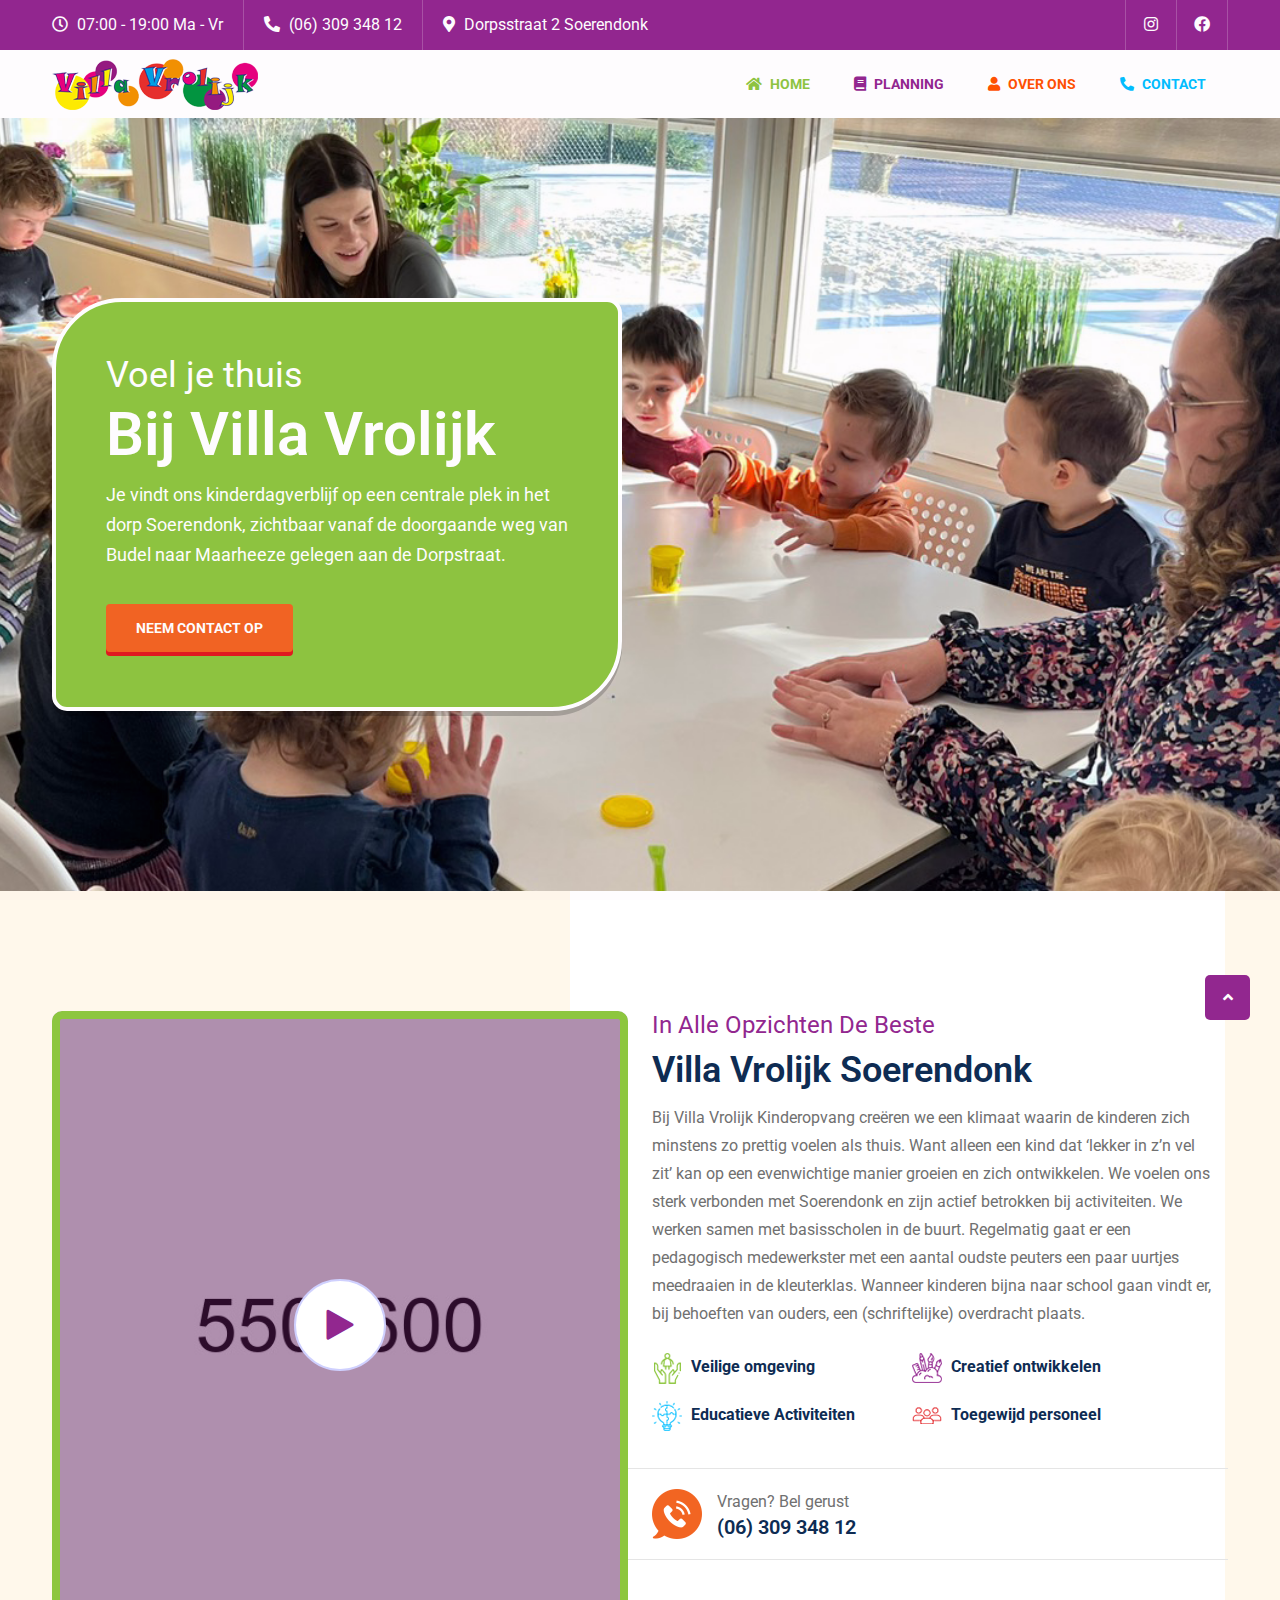
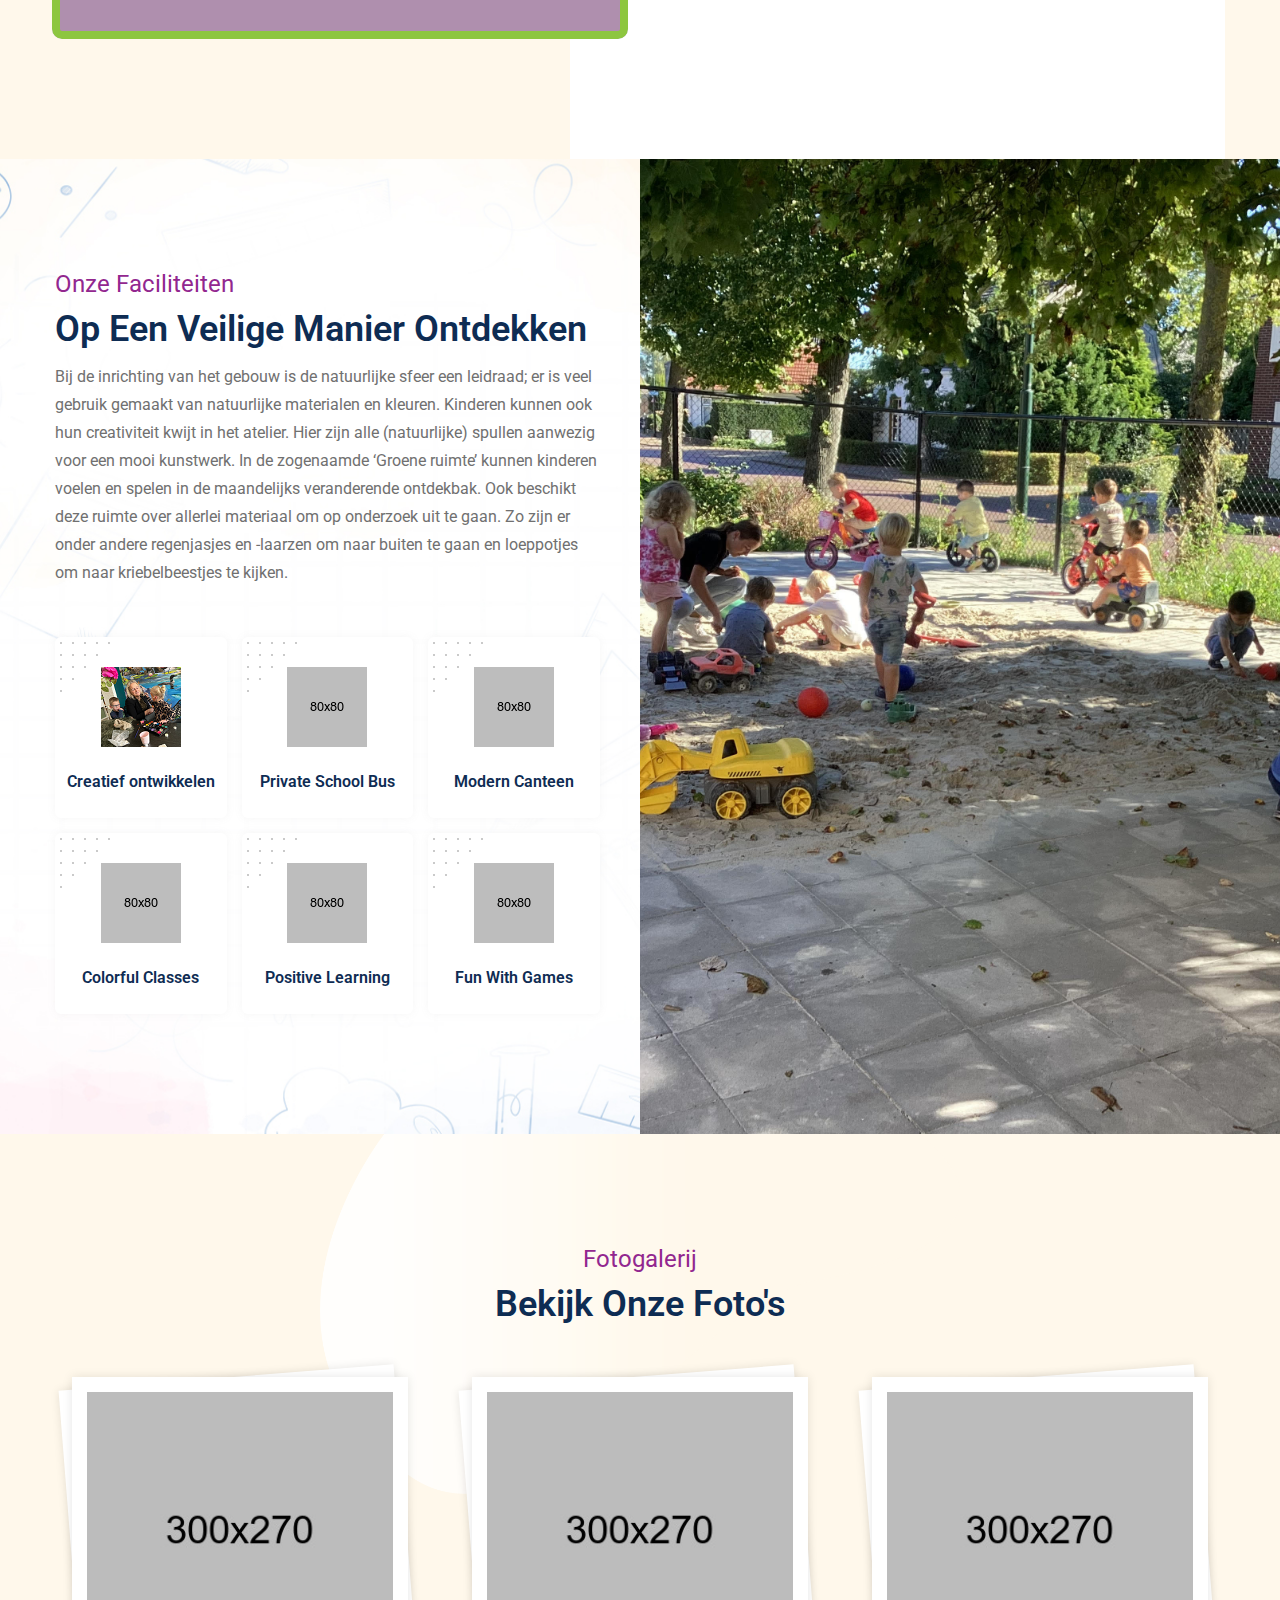
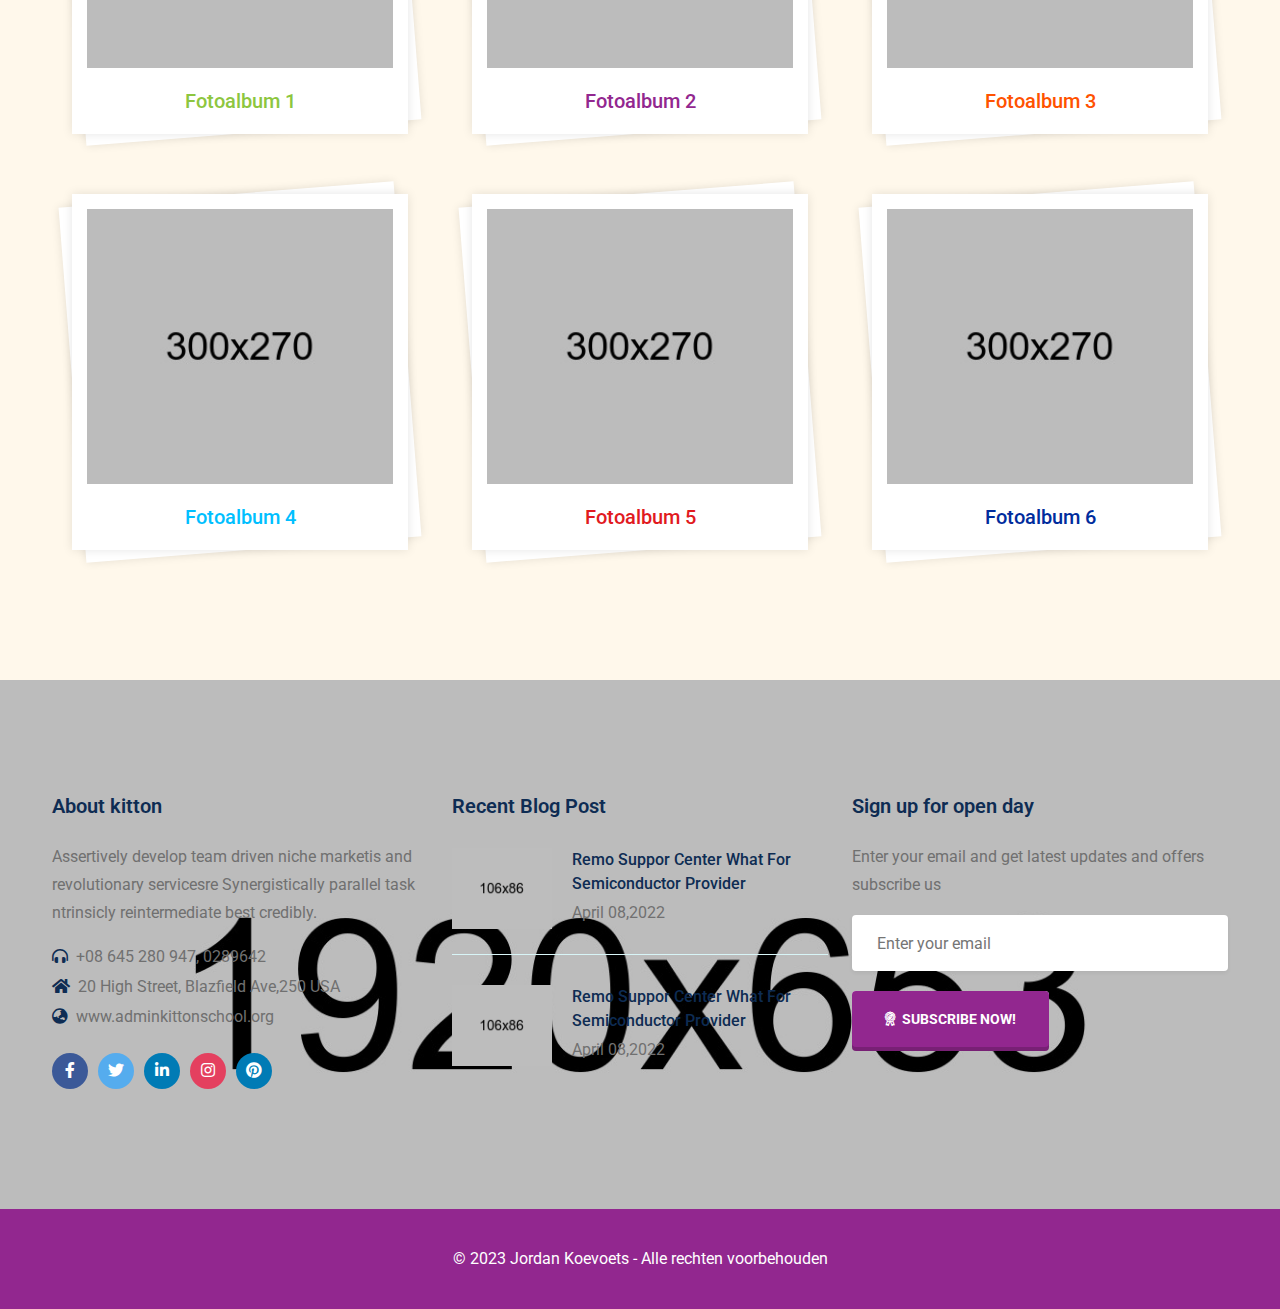
==== index.html @ 548dddff "Website met ingevulde teksten" ====
<!DOCTYPE html>
<html lang="en">

<head>
    <meta charset="UTF-8">
    <meta name="viewport" content="width=device-width, initial-scale=1.0">
    <meta http-equiv="X-UA-Compatible" content="ie=edge">

    <title>kitton - Kids & Kindergarten School HTML Template</title>

    <link rel="stylesheet" href="assets/css/bootstrap.min.css">
    <link rel="stylesheet" href="assets/css/all.min.css">
    <link rel="stylesheet" href="assets/css/animate.css">
    <link rel="stylesheet" href="assets/css/nice-select.css">
    <link rel="stylesheet" href="assets/css/slick.css">
    <link rel="stylesheet" href="assets/css/slick-theme.css">
    <link rel="stylesheet" href="assets/css/odometer.css">
    <link rel="stylesheet" href="assets/css/magnific-popup.css">
    <link rel="stylesheet" href="assets/css/flaticon.css">
    <link rel="stylesheet" href="assets/css/main.css">

    <link rel="shortcut icon" href="assets/images/favicon.png" type="image/x-icon">
</head>

<body>


    <!-- ==========Preloader Overlay Starts Here========== -->
    <div class="overlayer">
        <div class="loader">
            <div class="loader-inner"></div>
        </div>
    </div>
    <div class="scrollToTop"><i class="fas fa-angle-up"></i></div>
    <div class="overlay"></div>
    <div class="overlayTwo"></div>
    <!-- ==========Preloader Overlay Ends Here========== -->

    <!-- ==========Header Section Starts Here========== -->
    <header>
        <div class="header-top">
            <div class="container">
                <div class="header-top-area">
                    <ul class="left">
                        <li>
                            <i class="far fa-clock"></i> 07:00 - 19:00 Ma - Vr
                        </li>
                        <li>
                            <a href="tel:(06) 309 348 12"><i class="fas fa-phone-alt"></i> (06) 309 348 12</a>
                        </li>
                        <li>
                            <a href="https://maps.app.goo.gl/JS9uWJCaqZjnm7w26" target="_blank"><i
                                    class="fas fa-map-marker-alt"></i> Dorpsstraat 2 Soerendonk</a>
                        </li>
                    </ul>
                    <ul class="social-icons">
                        <li>
                            <a href="https://instagram.com/judithvanhunnik?igshid=NTc4MTIwNjQ2YQ=="><i
                                    class="fab fa-instagram"></i></a>
                        </li>
                        <li>
                            <a href="https://www.facebook.com/villavrolijkkinderdagverblijf"><i
                                    class="fab fa-facebook"></i></a>
                        </li>
                    </ul>
                </div>
            </div>
        </div>
        <div class="header-bottom">
            <div class="container">
                <div class="header-wrapper">
                    <div class="logo">
                        <a href="index.html">
                            <img src="assets/images/logo/logo.png" alt="logo">
                        </a>
                    </div>
                    <div class="menu-area">
                        <ul class="menu">
                            <li>
                                <a href="#0"><i class="fas fa-home"></i> Home</a>
                            </li>
                            <li>
                                <a href="schedule"><i class="fas fa-book"></i> Planning</a>
                            </li>
                            <li>
                                <a href="about.html"><i class="fas fa-user"></i> Over ons</a>
                            </li>
                            <li>
                                <a href="contact.html"><i class="fas fa-phone-alt"></i> Contact</a>
                            </li>
                        </ul>
                        <div class="header-bar d-lg-none">
                            <span></span>
                            <span></span>
                            <span></span>
                        </div>
                    </div>
                </div>
            </div>
        </div>
    </header>
    <!-- ==========Header Section Ends Here========== -->

    <main id="all">

        <!-- ==========Banner Section Starts Here========== -->
        <section class="banner-section bg_img" data-background="assets/images/banner/banner01.png">
            <div class="container">
                <div class="banner-content cl-white">
                    <h3 class="cate">Voel je thuis</h3>
                    <h1 class="title">Bij Villa Vrolijk</h1>
                    <p>Je vindt ons kinderdagverblijf op een centrale plek in het dorp Soerendonk, zichtbaar vanaf de
                        doorgaande weg van Budel naar Maarheeze gelegen aan de Dorpstraat.</p>
                    <a href="#" class="custom-button"><span>Neem Contact Op</span></a>
                </div>
            </div>
        </section>
        <!-- ==========Banner Section Ends Here========== -->


        <!-- ==========About Section Starts Here========== -->
        <section class="about-section section-right-shape padding-bottom padding-top">
            <div class="container">
                <div class="row">
                    <div class="col-lg-6">
                        <div class="about-video mr-lg-4">
                            <img src="assets/images/about/about01.jpg" alt="about">
                            <a href="https://www.youtube.com/embed/5SgSQ7USR-I?si=Jv95D6od4q3wty4Y"
                                class="video-button popup"><i class="flaticon-play"></i></a>
                        </div>
                    </div>
                    <div class="col-lg-6">
                        <div class="about-content">
                            <div class="section-header left-style">
                                <span class="cate mt-0">In alle opzichten de beste</span>
                                <h3 class="title">Villa Vrolijk Soerendonk</h3>
                                <p>Bij Villa Vrolijk Kinderopvang creëren we een klimaat waarin de kinderen zich
                                    minstens zo prettig voelen als thuis. Want alleen een kind dat ‘lekker in z’n vel
                                    zit’ kan op een evenwichtige manier groeien en zich ontwikkelen. We voelen ons sterk
                                    verbonden met Soerendonk en zijn actief betrokken bij activiteiten.

                                    We werken samen met basisscholen in de buurt. Regelmatig
                                    gaat er een pedagogisch medewerkster met een aantal oudste peuters een paar uurtjes
                                    meedraaien in de kleuterklas. Wanneer kinderen bijna naar school gaan vindt er, bij
                                    behoeften van ouders, een (schriftelijke) overdracht plaats.</p>
                            </div>
                            <ul class="nulla-list">
                                <li>
                                    <div class="thumb">
                                        <img src="assets/images/about/icon01.png" alt="about">
                                    </div>
                                    <div class="content">
                                        Veilige omgeving
                                    </div>
                                </li>
                                <li>
                                    <div class="thumb">
                                        <img src="assets/images/about/icon02.png" alt="about">
                                    </div>
                                    <div class="content">
                                        Creatief ontwikkelen
                                    </div>
                                </li>
                                <li>
                                    <div class="thumb">
                                        <img src="assets/images/about/icon03.png" alt="about">
                                    </div>
                                    <div class="content">
                                        Educatieve Activiteiten
                                    </div>
                                </li>
                                <li>
                                    <div class="thumb">
                                        <img src="assets/images/about/icon04.png" alt="about">
                                    </div>
                                    <div class="content">
                                        Toegewijd personeel
                                    </div>
                                </li>
                            </ul>
                            <div class="about-contact">
                                <div class="call-item">
                                    <div class="thumb">
                                        <img src="assets/images/about/call.png" alt="about">
                                    </div>
                                    <div class="content">
                                        <span class="info">Vragen? Bel gerust</span>
                                        <h5 class="subtitle"><a href="Tel:(06) 309 348 12">(06) 309 348 12</a></h5>
                                    </div>
                                </div>
                            </div>
                        </div>
                    </div>
                </div>
            </div>
        </section>
        <!-- ==========About Section Ends Here========== -->

        <!-- ==========Facilities Section Starts Here========== -->
        <section class="facilities-section">
            <div class="container-fluid p-0">
                <div class="row m-0">
                    <div class="col-lg-7 col-xl-6 px-0">
                        <div class="facility-area padding-bottom padding-top bg_img"
                            data-background="assets/images/teacher/teacher-bg.jpg">
                            <div class="facility-container">
                                <div class="section-header left-style">
                                    <span class="cate">Onze faciliteiten</span>
                                    <h3 class="title">Op een veilige manier ontdekken</h3>
                                    <p>Bij de inrichting van het gebouw is de natuurlijke sfeer een leidraad; er is veel
                                        gebruik gemaakt van natuurlijke materialen en kleuren. Kinderen kunnen ook hun
                                        creativiteit kwijt in het atelier. Hier zijn alle (natuurlijke) spullen aanwezig
                                        voor een mooi kunstwerk. In de zogenaamde ‘Groene ruimte’ kunnen kinderen voelen
                                        en spelen in de maandelijks veranderende ontdekbak. Ook beschikt deze ruimte
                                        over allerlei materiaal om op onderzoek uit te gaan. Zo zijn er onder andere
                                        regenjasjes en -laarzen om naar buiten te gaan en loeppotjes om naar
                                        kriebelbeestjes te kijken.</p>
                                </div>
                                <div class="facility-wrapper">
                                    <div class="facility-item">
                                        <div class="facility-inner">
                                            <div class="facility-thumb">
                                                <img src="assets/images/facilities/facility1.png" alt="facility">
                                            </div>
                                            <h6 class="title">Creatief ontwikkelen</h6>
                                        </div>
                                    </div>
                                    <div class="facility-item">
                                        <div class="facility-inner">
                                            <div class="facility-thumb">
                                                <img src="assets/images/facilities/facility2.png" alt="facility">
                                            </div>
                                            <h6 class="title">Private School Bus</h6>
                                        </div>
                                    </div>
                                    <div class="facility-item">
                                        <div class="facility-inner">
                                            <div class="facility-thumb">
                                                <img src="assets/images/facilities/facility3.png" alt="facility">
                                            </div>
                                            <h6 class="title">Modern Canteen</h6>
                                        </div>
                                    </div>
                                    <div class="facility-item">
                                        <div class="facility-inner">
                                            <div class="facility-thumb">
                                                <img src="assets/images/facilities/facility4.png" alt="facility">
                                            </div>
                                            <h6 class="title">Colorful Classes</h6>
                                        </div>
                                    </div>
                                    <div class="facility-item">
                                        <div class="facility-inner">
                                            <div class="facility-thumb">
                                                <img src="assets/images/facilities/facility5.png" alt="facility">
                                            </div>
                                            <h6 class="title">Positive Learning</h6>
                                        </div>
                                    </div>
                                    <div class="facility-item">
                                        <div class="facility-inner">
                                            <div class="facility-thumb">
                                                <img src="assets/images/facilities/facility6.png" alt="facility">
                                            </div>
                                            <h6 class="title">Fun With Games</h6>
                                        </div>
                                    </div>
                                </div>
                            </div>
                        </div>
                    </div>
                    <div class="col-lg-5 col-xl-6 px-0 bg_img"
                        data-background="assets/images/facilities/facility-bg.jpg">
                    </div>
                </div>
            </div>
        </section>
        <!-- ==========Facilities Section Ends Here========== -->


        <!-- ==========Gallery Section Starts Here========== -->
        <section class="gallery-section padding-top padding-bottom pos-rel">
            <div class="top-shape-center">
                <img src="assets/css/img/gallery1.png" alt="css">
            </div>
            <div class="container">
                <div class="row justify-content-center">
                    <div class="col-lg-8">
                        <div class="section-header">
                            <span class="cate">Fotogalerij</span>
                            <h3 class="title">Bekijk onze foto's</h3>
                        </div>
                    </div>
                </div>
                <div class="row justify-content-center mb--40--50">
                    <div class="col-xl-4 col-md-6 col-sm-10">
                        <div class="gallery-item">
                            <div class="gallery-inner">
                                <div class="gallery-thumb">
                                    <a href="assets/images/gallery/gallery1.jpg" class="img-pop">
                                        <img src="assets/images/gallery/gallery1.jpg" alt="gallery">
                                    </a>
                                </div>
                                <div class="gallery-content">
                                    <h6 class="title">Fotoalbum 1</h6>
                                </div>
                            </div>
                        </div>
                    </div>
                    <div class="col-xl-4 col-md-6 col-sm-10">
                        <div class="gallery-item">
                            <div class="gallery-inner">
                                <div class="gallery-thumb">
                                    <a href="assets/images/gallery/gallery2.jpg" class="img-pop">
                                        <img src="assets/images/gallery/gallery2.jpg" alt="gallery">
                                    </a>
                                </div>
                                <div class="gallery-content">
                                    <h6 class="title">Fotoalbum 2</h6>
                                </div>
                            </div>
                        </div>
                    </div>
                    <div class="col-xl-4 col-md-6 col-sm-10">
                        <div class="gallery-item">
                            <div class="gallery-inner">
                                <div class="gallery-thumb">
                                    <a href="assets/images/gallery/gallery3.jpg" class="img-pop">
                                        <img src="assets/images/gallery/gallery3.jpg" alt="gallery">
                                    </a>
                                </div>
                                <div class="gallery-content">
                                    <h6 class="title">Fotoalbum 3</h6>
                                </div>
                            </div>
                        </div>
                    </div>
                    <div class="col-xl-4 col-md-6 col-sm-10">
                        <div class="gallery-item">
                            <div class="gallery-inner">
                                <div class="gallery-thumb">
                                    <a href="assets/images/gallery/gallery4.jpg" class="img-pop">
                                        <img src="assets/images/gallery/gallery4.jpg" alt="gallery">
                                    </a>
                                </div>
                                <div class="gallery-content">
                                    <h6 class="title">Fotoalbum 4</h6>
                                </div>
                            </div>
                        </div>
                    </div>
                    <div class="col-xl-4 col-md-6 col-sm-10">
                        <div class="gallery-item">
                            <div class="gallery-inner">
                                <div class="gallery-thumb">
                                    <a href="assets/images/gallery/gallery5.jpg" class="img-pop">
                                        <img src="assets/images/gallery/gallery5.jpg" alt="gallery">
                                    </a>
                                </div>
                                <div class="gallery-content">
                                    <h6 class="title">Fotoalbum 5</h6>
                                </div>
                            </div>
                        </div>
                    </div>
                    <div class="col-xl-4 col-md-6 col-sm-10">
                        <div class="gallery-item">
                            <div class="gallery-inner">
                                <div class="gallery-thumb">
                                    <a href="assets/images/gallery/gallery6.jpg" class="img-pop">
                                        <img src="assets/images/gallery/gallery6.jpg" alt="gallery">
                                    </a>
                                </div>
                                <div class="gallery-content">
                                    <h6 class="title">Fotoalbum 6</h6>
                                </div>
                            </div>
                        </div>
                    </div>
                </div>
            </div>
        </section>
        <!-- ==========Gallery Section Ends Here========== -->


    </main>

    <!-- ==========Footer Section Starts Here========== -->
    <footer class="bg_img" data-background="assets/images/footer/footer-bg.jpg">
        <div class="footer-top">
            <div class="container">
                <div class="row gy-4 mb--50">
                    <div class="col-lg-4 col-md-6">
                        <div class="footer-widget widget-about">
                            <h5 class="title">About kitton</h5>
                            <p>Assertively develop team driven niche marketis and
                                revolutionary servicesre Synergistically parallel task
                                ntrinsicly reintermediate best credibly.</p>
                            <ul class="contact">
                                <li><i class="fas fa-headphones-alt"></i><a href="Tel:54154654">+08 645 280 947,
                                        0289642</a></li>
                                <li><i class="fas fa-home"></i>20 High Street, Blazfield Ave,250 USA</li>
                                <li><i class="fas fa-globe-asia"></i><a href="#">www.adminkittonschool.org </a></li>
                            </ul>
                            <ul class="social-icons">
                                <li>
                                    <a href="#" class="facebook"><i class="fab fa-facebook-f"></i></a>
                                </li>
                                <li>
                                    <a href="#" class="twitter"><i class="fab fa-twitter"></i></a>
                                </li>
                                <li>
                                    <a href="#" class="linkedin"><i class="fab fa-linkedin-in"></i></a>
                                </li>
                                <li>
                                    <a href="#" class="instagram"><i class="fab fa-instagram"></i></a>
                                </li>
                                <li>
                                    <a href="#" class="pinterest"><i class="fab fa-pinterest"></i></a>
                                </li>
                            </ul>
                        </div>
                    </div>
                    <div class="col-lg-4 col-md-6">
                        <div class="footer-widget widget-blog">
                            <h5 class="title">Recent Blog Post</h5>
                            <ul class="footer-blog">
                                <li>
                                    <div class="thumb">
                                        <a href="blog-single.html">
                                            <img src="assets/images/footer/blog1.png" alt="footer">
                                        </a>
                                    </div>
                                    <div class="content">
                                        <a href="blog-single.html">Remo Suppor Center What For Semiconductor
                                            Provider</a>
                                        <span>April 08,2022</span>
                                    </div>
                                </li>
                                <li>
                                    <div class="thumb">
                                        <a href="blog-single.html">
                                            <img src="assets/images/footer/blog2.png" alt="footer">
                                        </a>
                                    </div>
                                    <div class="content">
                                        <a href="blog-single.html">Remo Suppor Center What For Semiconductor
                                            Provider</a>
                                        <span>April 08,2022</span>
                                    </div>
                                </li>
                            </ul>
                        </div>
                    </div>
                    <div class="col-lg-4 col-md-6 pl-xl-4">
                        <div class="footer-widget widgt-form">
                            <h5 class="title">Sign up for open day</h5>
                            <p>Enter your email and get latest updates and offers subscribe us</p>
                            <form class="footer-form">
                                <input type="text" placeholder="Enter your email" name="email">
                                <button type="submit">
                                    <span class="shape"></span>
                                    <span><i class="flaticon-vegan"></i> Subscribe Now!</span>
                                </button>
                            </form>
                        </div>
                    </div>
                </div>
            </div>
        </div>
        <div class="footer-bottom">
            <div class="container">
                <p>
                    &copy; 2023 Jordan Koevoets - Alle rechten voorbehouden<br>
                </p>
            </div>
        </div>
    </footer>
    <!-- ==========Footer Section Ends Here========== -->

    <script src="assets/js/jquery.js"></script>
    <script src="assets/js/modernizr-3.6.0.min.js"></script>
    <script src="assets/js/plugins.js"></script>
    <script src="assets/js/bootstrap.bundle.min.js"></script>
    <script src="assets/js/progress.js"></script>
    <script src="assets/js/isotope.pkgd.min.js"></script>
    <script src="assets/js/magnific-popup.min.js"></script>
    <script src="assets/js/wow.min.js"></script>
    <script src="assets/js/viewport.jquery.js"></script>
    <script src="assets/js/odometer.min.js"></script>
    <script src="assets/js/nice-select.js"></script>
    <script src="assets/js/slick.min.js"></script>
    <script src="assets/js/main.js"></script>
</body>

</html>
---- assets/css/nice-select.css ----
.nice-select {
    -webkit-tap-highlight-color: transparent;
    background-color: #fff;
    border-radius: 5px;
    border: solid 1px #e8e8e8;
    box-sizing: border-box;
    clear: both;
    cursor: pointer;
    display: block;
    float: left;
    font-family: inherit;
    font-size: 14px;
    font-weight: normal;
    height: 42px;
    line-height: 40px;
    outline: none;
    padding-left: 18px;
    padding-right: 30px;
    position: relative;
    text-align: left !important;
    -webkit-transition: all 0.2s ease-in-out;
    transition: all 0.2s ease-in-out;
    -webkit-user-select: none;
    -moz-user-select: none;
    -ms-user-select: none;
    user-select: none;
    white-space: nowrap;
    width: auto;
}

.nice-select:hover {
    border-color: #dbdbdb;
}

.nice-select:active,
.nice-select.open,
.nice-select:focus {
    border-color: #999;
}

.nice-select:after {
    border-bottom: 2px solid #999;
    border-right: 2px solid #999;
    content: '';
    display: block;
    height: 5px;
    margin-top: -4px;
    pointer-events: none;
    position: absolute;
    right: 12px;
    top: 50%;
    -webkit-transform-origin: 66% 66%;
    -ms-transform-origin: 66% 66%;
    transform-origin: 66% 66%;
    -webkit-transform: rotate(45deg);
    -ms-transform: rotate(45deg);
    transform: rotate(45deg);
    -webkit-transition: all 0.15s ease-in-out;
    transition: all 0.15s ease-in-out;
    width: 5px;
}

.nice-select.open:after {
    -webkit-transform: rotate(-135deg);
    -ms-transform: rotate(-135deg);
    transform: rotate(-135deg);
}

.nice-select.open .list {
    opacity: 1;
    pointer-events: auto;
    -webkit-transform: scale(1) translateY(0);
    -ms-transform: scale(1) translateY(0);
    transform: scale(1) translateY(0);
}

.nice-select.disabled {
    border-color: #ededed;
    color: #999;
    pointer-events: none;
}

.nice-select.disabled:after {
    border-color: #cccccc;
}

.nice-select.wide {
    width: 100%;
}

.nice-select.wide .list {
    left: 0 !important;
    right: 0 !important;
}

.nice-select.right {
    float: right;
}

.nice-select.right .list {
    left: auto;
    right: 0;
}

.nice-select.small {
    font-size: 12px;
    height: 36px;
    line-height: 34px;
}

.nice-select.small:after {
    height: 4px;
    width: 4px;
}

.nice-select.small .option {
    line-height: 34px;
    min-height: 34px;
}

.nice-select .list {
    background-color: #fff;
    border-radius: 5px;
    box-shadow: 0 0 0 1px rgba(68, 68, 68, 0.11);
    box-sizing: border-box;
    margin-top: 4px;
    opacity: 0;
    overflow: hidden;
    padding: 0;
    pointer-events: none;
    position: absolute;
    top: 100%;
    left: 0;
    -webkit-transform-origin: 50% 0;
    -ms-transform-origin: 50% 0;
    transform-origin: 50% 0;
    -webkit-transform: scale(0.75) translateY(-21px);
    -ms-transform: scale(0.75) translateY(-21px);
    transform: scale(0.75) translateY(-21px);
    -webkit-transition: all 0.2s cubic-bezier(0.5, 0, 0, 1.25), opacity 0.15s ease-out;
    transition: all 0.2s cubic-bezier(0.5, 0, 0, 1.25), opacity 0.15s ease-out;
    z-index: 9;
}

.nice-select .list:hover .option:not(:hover) {
    background-color: transparent !important;
}

.nice-select .option {
    cursor: pointer;
    font-weight: 400;
    line-height: 40px;
    list-style: none;
    min-height: 40px;
    outline: none;
    padding-left: 18px;
    padding-right: 29px;
    text-align: left;
    -webkit-transition: all 0.2s;
    transition: all 0.2s;
}

.nice-select .option:hover,
.nice-select .option.focus,
.nice-select .option.selected.focus {
    background-color: #f6f6f6;
}

.nice-select .option.selected {
    font-weight: bold;
}

.nice-select .option.disabled {
    background-color: transparent;
    color: #999;
    cursor: default;
}

.no-csspointerevents .nice-select .list {
    display: none;
}

.no-csspointerevents .nice-select.open .list {
    display: block;
}
---- assets/css/odometer.css ----
.odometer.odometer-auto-theme, .odometer.odometer-theme-default {
  display: inline-block;
  vertical-align: middle;
  position: relative;
}
.odometer.odometer-auto-theme .odometer-digit, .odometer.odometer-theme-default .odometer-digit {
  display: inline-block;
  vertical-align: middle;
  position: relative;
}
.odometer.odometer-auto-theme .odometer-digit .odometer-digit-spacer, .odometer.odometer-theme-default .odometer-digit .odometer-digit-spacer {
  display: inline-block;
  vertical-align: middle;
  visibility: hidden;
}
.odometer.odometer-auto-theme .odometer-digit .odometer-digit-inner, .odometer.odometer-theme-default .odometer-digit .odometer-digit-inner {
  text-align: left;
  display: block;
  position: absolute;
  top: 0;
  left: 0;
  right: 0;
  bottom: 0;
  overflow: hidden;
}
.odometer.odometer-auto-theme .odometer-digit .odometer-ribbon, .odometer.odometer-theme-default .odometer-digit .odometer-ribbon {
  display: block;
}
.odometer.odometer-auto-theme .odometer-digit .odometer-ribbon-inner, .odometer.odometer-theme-default .odometer-digit .odometer-ribbon-inner {
  display: block;
  -webkit-backface-visibility: hidden;
}
.odometer.odometer-auto-theme .odometer-digit .odometer-value, .odometer.odometer-theme-default .odometer-digit .odometer-value {
  display: block;
  -webkit-transform: translateZ(0);
}
.odometer.odometer-auto-theme .odometer-digit .odometer-value.odometer-last-value, .odometer.odometer-theme-default .odometer-digit .odometer-value.odometer-last-value {
  position: absolute;
}
.odometer.odometer-auto-theme.odometer-animating-up .odometer-ribbon-inner, .odometer.odometer-theme-default.odometer-animating-up .odometer-ribbon-inner {
  -webkit-transition: -webkit-transform 2s;
  -moz-transition: -moz-transform 2s;
  -ms-transition: -ms-transform 2s;
  -o-transition: -o-transform 2s;
  transition: transform 2s;
}
.odometer.odometer-auto-theme.odometer-animating-up.odometer-animating .odometer-ribbon-inner, .odometer.odometer-theme-default.odometer-animating-up.odometer-animating .odometer-ribbon-inner {
  -webkit-transform: translateY(-100%);
  -moz-transform: translateY(-100%);
  -ms-transform: translateY(-100%);
  -o-transform: translateY(-100%);
  transform: translateY(-100%);
}
.odometer.odometer-auto-theme.odometer-animating-down .odometer-ribbon-inner, .odometer.odometer-theme-default.odometer-animating-down .odometer-ribbon-inner {
  -webkit-transform: translateY(-100%);
  -moz-transform: translateY(-100%);
  -ms-transform: translateY(-100%);
  -o-transform: translateY(-100%);
  transform: translateY(-100%);
}
.odometer.odometer-auto-theme.odometer-animating-down.odometer-animating .odometer-ribbon-inner, .odometer.odometer-theme-default.odometer-animating-down.odometer-animating .odometer-ribbon-inner {
  -webkit-transition: -webkit-transform 2s;
  -moz-transition: -moz-transform 2s;
  -ms-transition: -ms-transform 2s;
  -o-transition: -o-transform 2s;
  transition: transform 2s;
  -webkit-transform: translateY(0);
  -moz-transform: translateY(0);
  -ms-transform: translateY(0);
  -o-transform: translateY(0);
  transform: translateY(0);
}

.odometer.odometer-auto-theme, .odometer.odometer-theme-default {
/*  font-family: "Helvetica Neue", sans-serif;*/
  /*line-height: 1.1em;*/
}
.odometer.odometer-auto-theme .odometer-value, .odometer.odometer-theme-default .odometer-value {
  text-align: center;
}
---- assets/css/flaticon.css ----
/*
  	Flaticon icon font: Flaticon
    Creation date: 23/05/2022 22:32
    Font generated by <a href="https://www.flaticon.com">flaticon.com</a>. <p>Under <a href="http://creativecommons.org/licenses/by/3.0/">CC</a>: <a data-file="021-envelope" href="https://www.flaticon.com/authors/those-icons">Those Icons</a>, <a data-file="002-play" href="https://www.flaticon.com/authors/pixel-perfect">Pixel perfect</a>, <a data-file="024-pin" href="http://www.freepik.com">Freepik</a>, <a data-file="015-content-management-system" href="https://www.flaticon.com/authors/eucalyp">Eucalyp</a>, <a data-file="023-phone-call" href="https://www.flaticon.com/authors/smashicons">Smashicons</a>, <a data-file="006-full-screen" href="https://www.flaticon.com/authors/smartline">Smartline</a>, <a data-file="008-presentation" href="https://www.flaticon.com/authors/nhor-phai">Nhor Phai</a>, <a data-file="009-deposit" href="https://www.flaticon.com/authors/pixelmeetup">Pixelmeetup</a>, <a data-file="010-atm-machine" href="https://www.flaticon.com/authors/good-ware">Good Ware</a>, <a data-file="012-bars" href="https://www.flaticon.com/authors/prosymbols">Prosymbols</a>, <a data-file="013-deposit-1" href="https://www.flaticon.com/authors/ultimatearm">ultimatearm</a>, <a data-file="025-clock" href="https://www.flaticon.com/authors/surang">surang</a>, <a data-file="026-add" href="https://www.flaticon.com/authors/xnimrodx">xnimrodx</a></p>  
     
  	*/

@font-face {
  font-family: "Flaticon";
  src: url("./Flaticon.eot");
  src: url("./Flaticon.eot?#iefix") format("embedded-opentype"),
       url("./Flaticon.woff2") format("woff2"),
       url("./Flaticon.woff") format("woff"),
       url("./Flaticon.ttf") format("truetype"),
       url("./Flaticon.svg#Flaticon") format("svg");
  font-weight: normal;
  font-style: normal;
}

@media screen and (-webkit-min-device-pixel-ratio:0) {
  @font-face {
    font-family: "Flaticon";
    src: url("./Flaticon.svg#Flaticon") format("svg");
  }
}

[class^="flaticon-"]:before, [class*=" flaticon-"]:before,
[class^="flaticon-"]:after, [class*=" flaticon-"]:after {   
  font-family: Flaticon;
  font-style: normal;
}

.flaticon-search:before { content: "\f100"; }
.flaticon-play:before { content: "\f101"; }
.flaticon-reliability:before { content: "\f102"; }
.flaticon-compensation:before { content: "\f103"; }
.flaticon-vegan:before { content: "\f104"; }
.flaticon-full-screen:before { content: "\f105"; }
.flaticon-maximize:before { content: "\f106"; }
.flaticon-presentation:before { content: "\f107"; }
.flaticon-deposit:before { content: "\f108"; }
.flaticon-atm-machine:before { content: "\f109"; }
.flaticon-charity:before { content: "\f10a"; }
.flaticon-bars:before { content: "\f10b"; }
.flaticon-deposit-1:before { content: "\f10c"; }
.flaticon-content-management-system:before { content: "\f10d"; }
.flaticon-settings:before { content: "\f10e"; }
.flaticon-referral:before { content: "\f10f"; }
.flaticon-zoom:before { content: "\f110"; }
.flaticon-logout:before { content: "\f111"; }
.flaticon-bell:before { content: "\f112"; }
.flaticon-envelope:before { content: "\f113"; }
.flaticon-email:before { content: "\f114"; }
.flaticon-phone-call:before { content: "\f115"; }
.flaticon-pin:before { content: "\f116"; }
.flaticon-clock:before { content: "\f117"; }
.flaticon-add:before { content: "\f118"; }
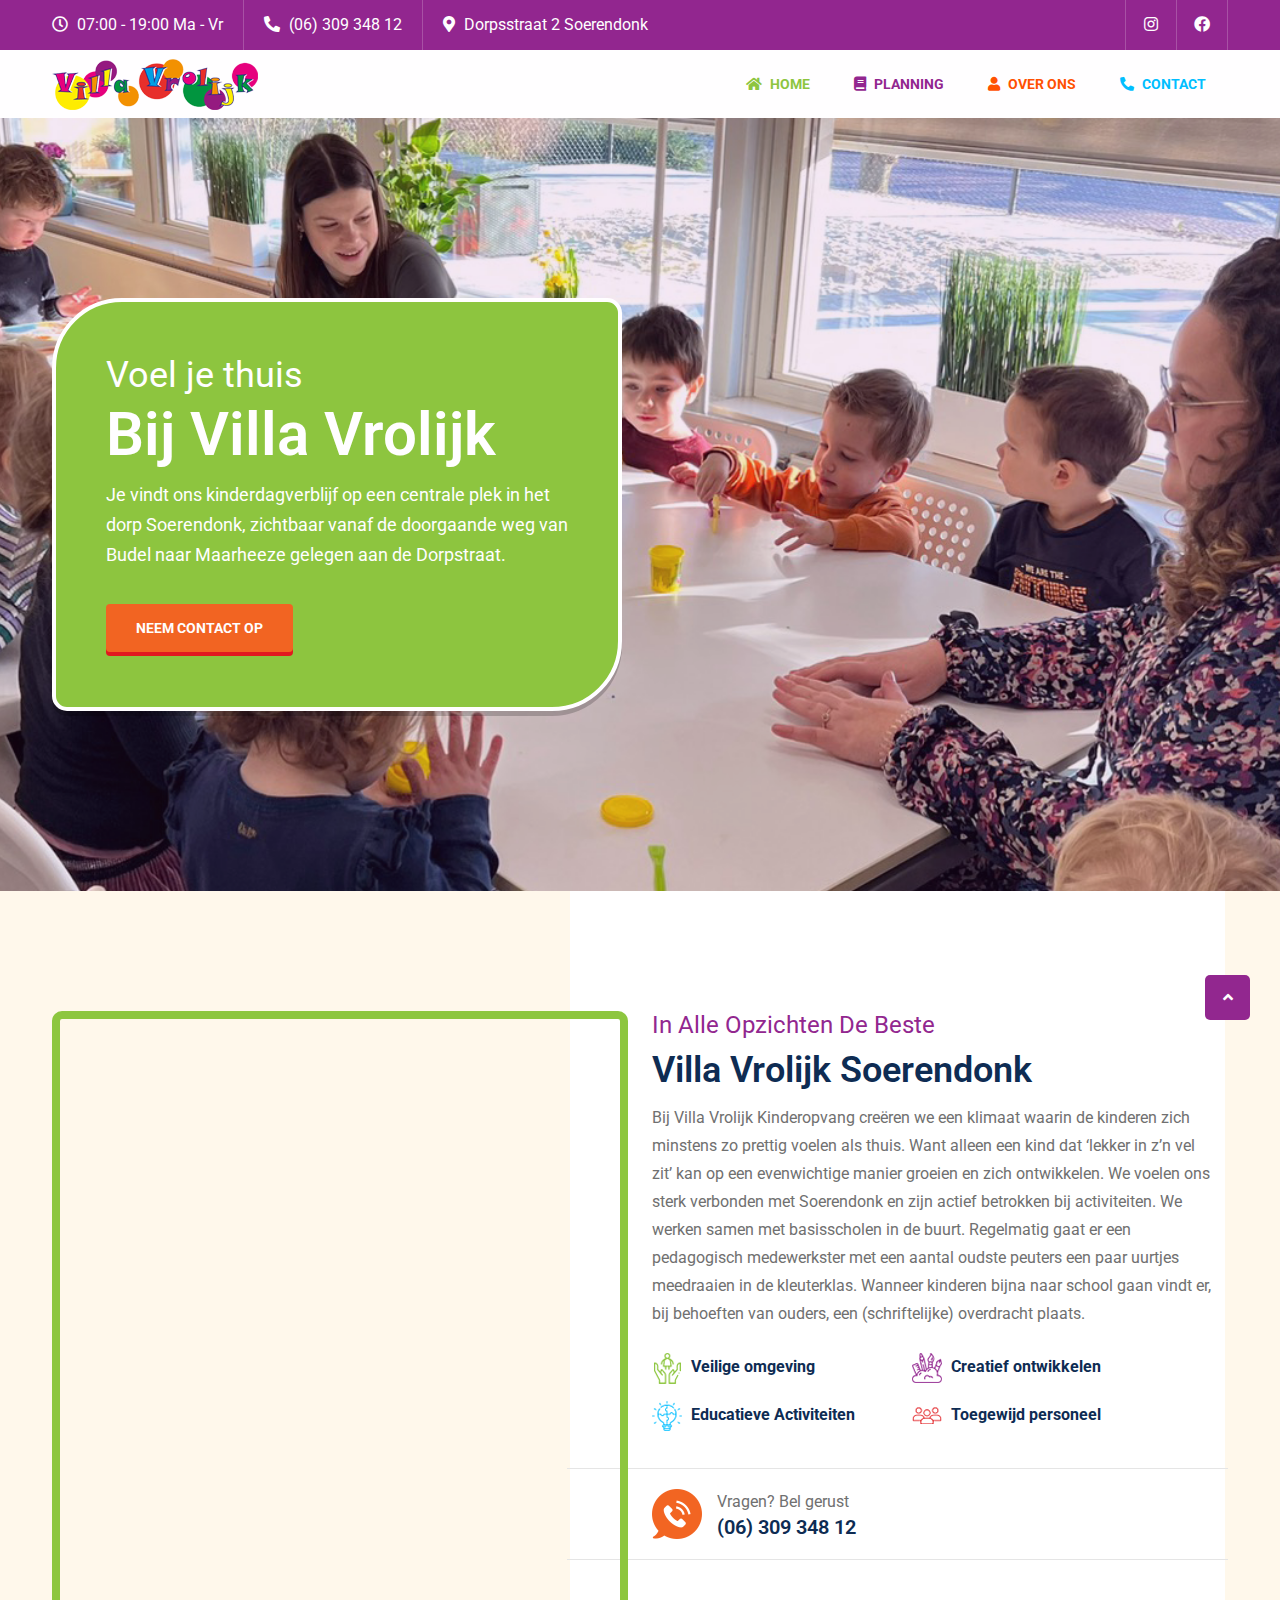
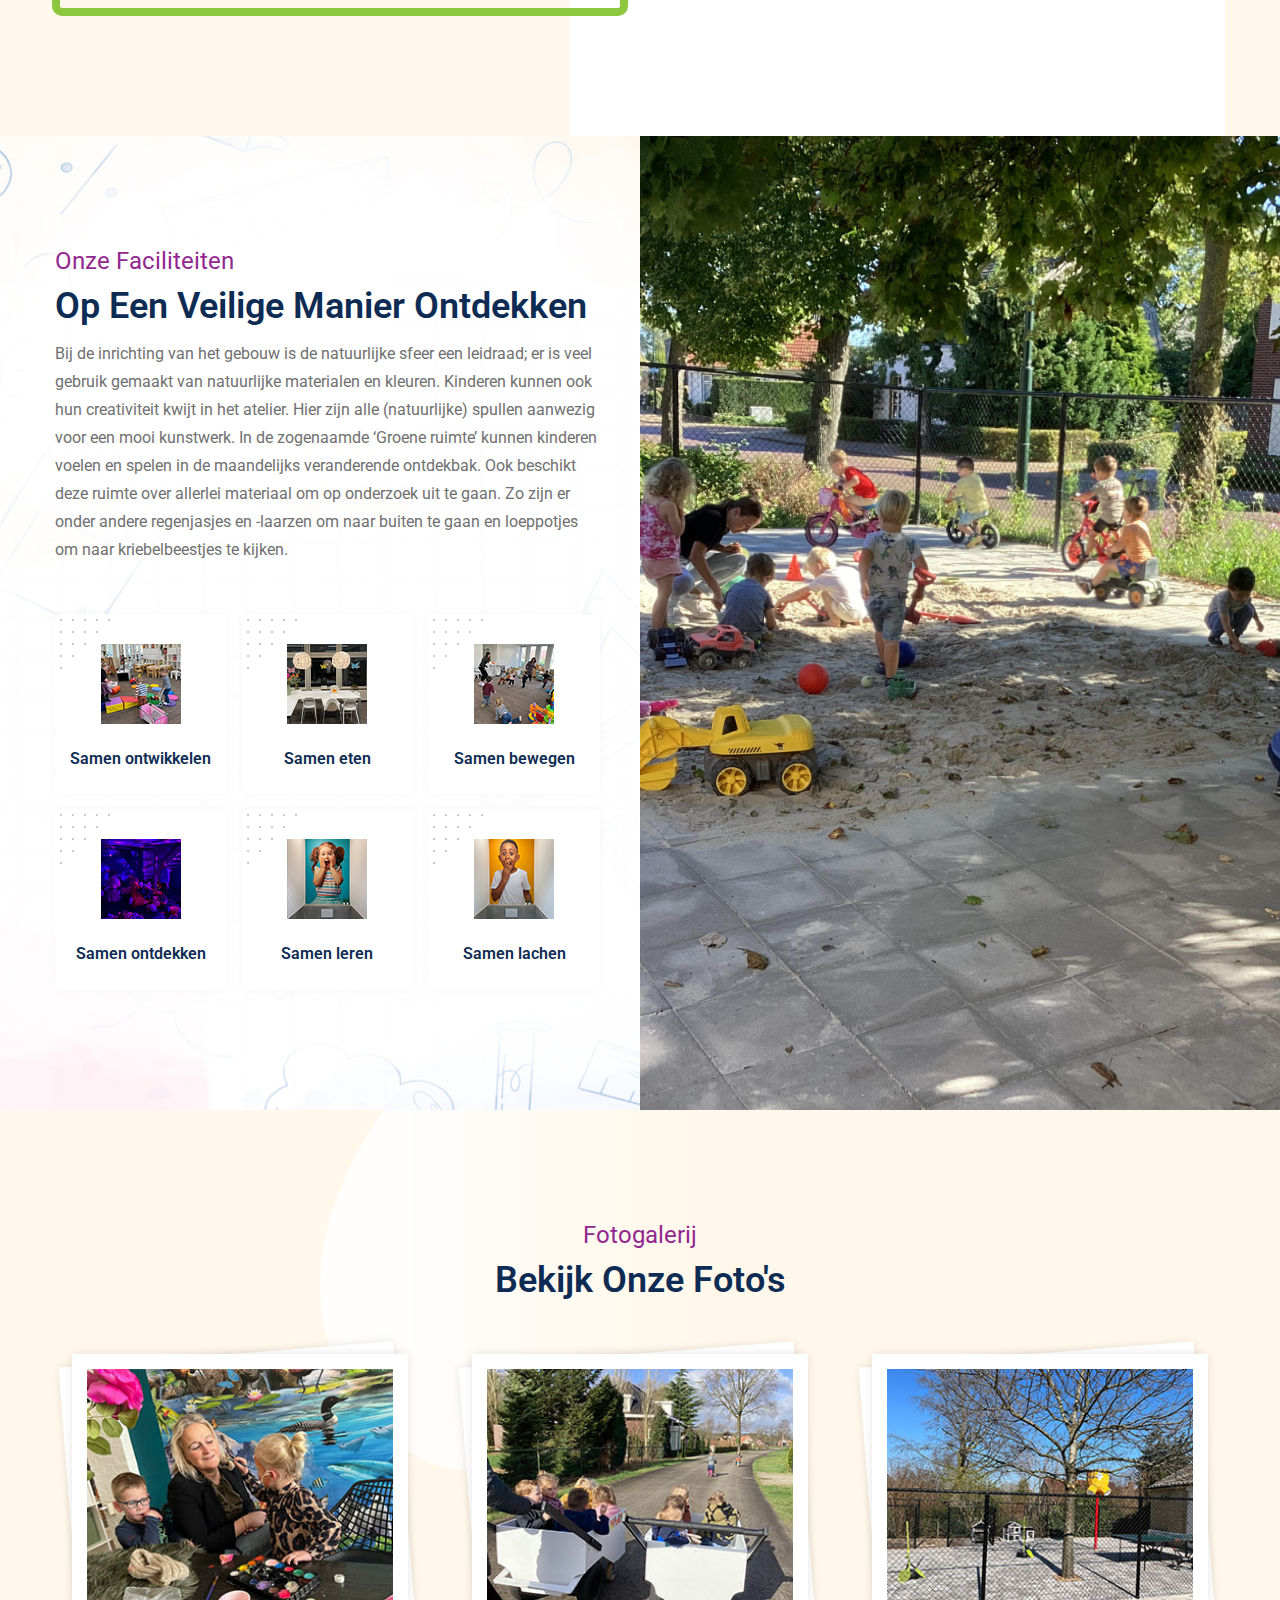
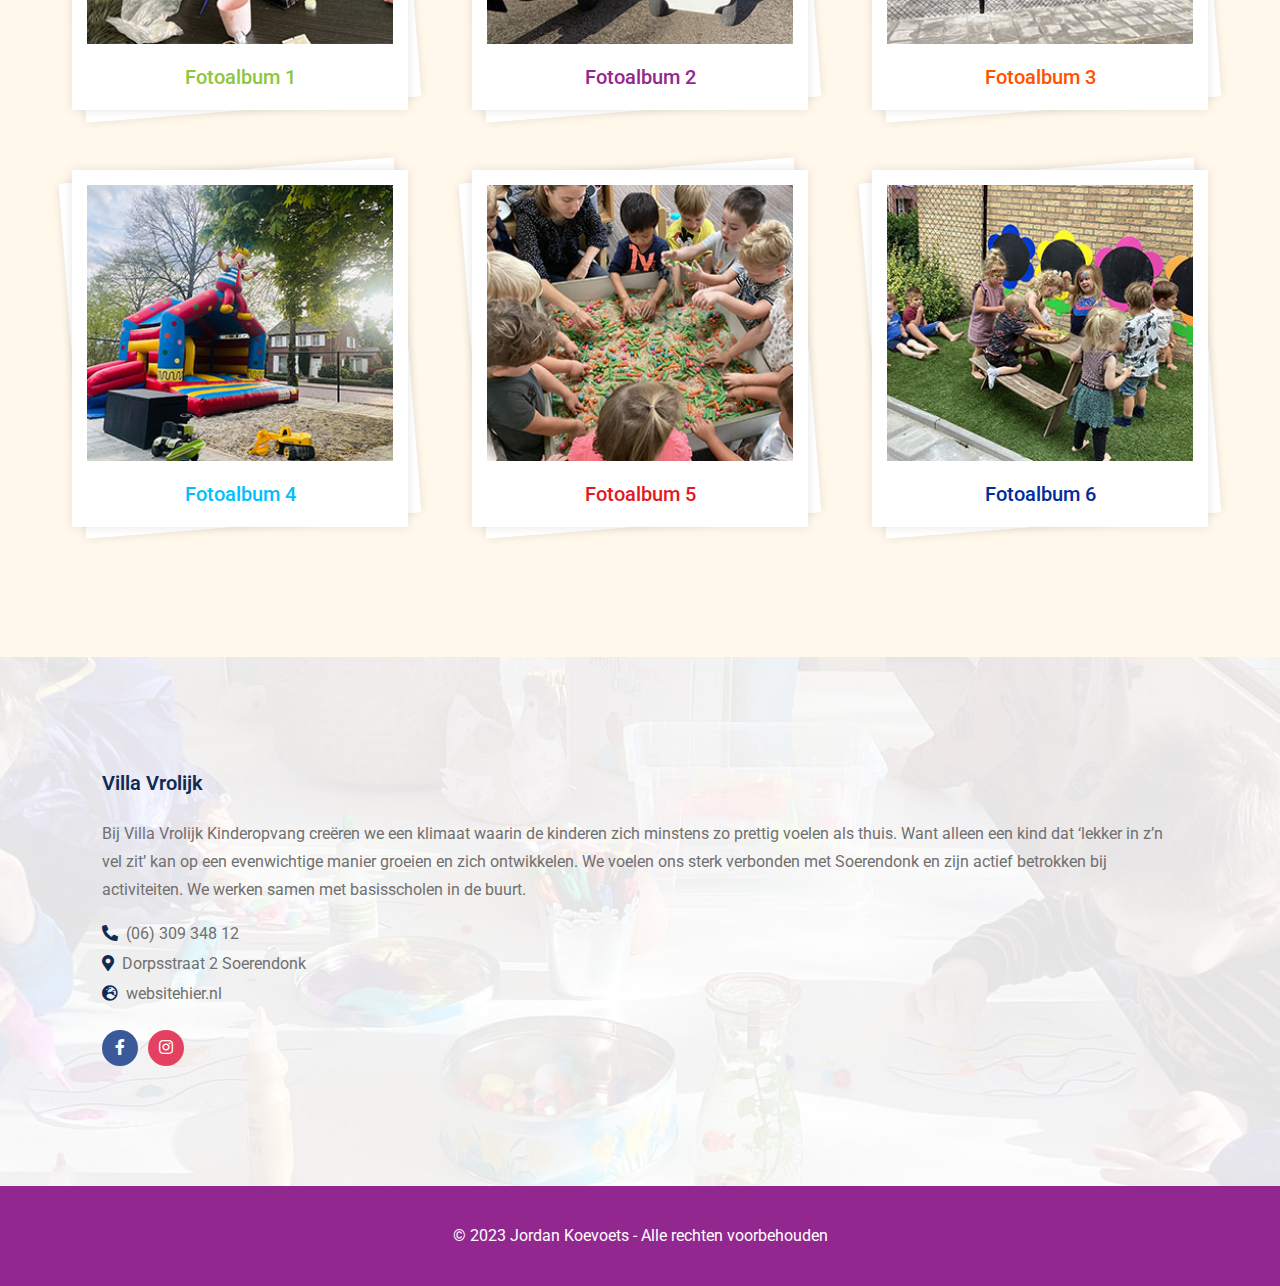
==== commit a6a167a6: "Homepagina afbeeldingen" ====
--- a/index.html
+++ b/index.html
@@ -6,7 +6,7 @@
     <meta name="viewport" content="width=device-width, initial-scale=1.0">
     <meta http-equiv="X-UA-Compatible" content="ie=edge">
 
-    <title>kitton - Kids & Kindergarten School HTML Template</title>
+    <title>Villa Vrolijk Soerendonk</title>
 
     <link rel="stylesheet" href="assets/css/bootstrap.min.css">
     <link rel="stylesheet" href="assets/css/all.min.css">
@@ -55,11 +55,11 @@
                     </ul>
                     <ul class="social-icons">
                         <li>
-                            <a href="https://instagram.com/judithvanhunnik?igshid=NTc4MTIwNjQ2YQ=="><i
+                            <a href="https://instagram.com/judithvanhunnik?igshid=NTc4MTIwNjQ2YQ==" target="_blank"><i
                                     class="fab fa-instagram"></i></a>
                         </li>
                         <li>
-                            <a href="https://www.facebook.com/villavrolijkkinderdagverblijf"><i
+                            <a href="https://www.facebook.com/villavrolijkkinderdagverblijf" target="_blank"><i
                                     class="fab fa-facebook"></i></a>
                         </li>
                     </ul>
@@ -123,11 +123,15 @@
             <div class="container">
                 <div class="row">
                     <div class="col-lg-6">
-                        <div class="about-video mr-lg-4">
+                        <!-- <div class="about-video mr-lg-4">
                             <img src="assets/images/about/about01.jpg" alt="about">
-                            <a href="https://www.youtube.com/embed/5SgSQ7USR-I?si=Jv95D6od4q3wty4Y"
+                            <a href="https://www.youtube.com/embed/5SgSQ7USR-I?si=tuLMvn66QHHtDfWi"
                                 class="video-button popup"><i class="flaticon-play"></i></a>
-                        </div>
+                        </div> -->
+                        <iframe width="550" height="605"
+                            src="https://www.youtube.com/embed/5SgSQ7USR-I?si=tuLMvn66QHHtDfWi"
+                            title="YouTube video player" frameborder="0" allowfullscreen
+                            class="about-video mr-lg-4"></iframe>
                     </div>
                     <div class="col-lg-6">
                         <div class="about-content">
@@ -222,7 +226,7 @@
                                             <div class="facility-thumb">
                                                 <img src="assets/images/facilities/facility1.png" alt="facility">
                                             </div>
-                                            <h6 class="title">Creatief ontwikkelen</h6>
+                                            <h6 class="title">Samen ontwikkelen</h6>
                                         </div>
                                     </div>
                                     <div class="facility-item">
@@ -230,7 +234,7 @@
                                             <div class="facility-thumb">
                                                 <img src="assets/images/facilities/facility2.png" alt="facility">
                                             </div>
-                                            <h6 class="title">Private School Bus</h6>
+                                            <h6 class="title">Samen eten</h6>
                                         </div>
                                     </div>
                                     <div class="facility-item">
@@ -238,7 +242,7 @@
                                             <div class="facility-thumb">
                                                 <img src="assets/images/facilities/facility3.png" alt="facility">
                                             </div>
-                                            <h6 class="title">Modern Canteen</h6>
+                                            <h6 class="title">Samen bewegen</h6>
                                         </div>
                                     </div>
                                     <div class="facility-item">
@@ -246,7 +250,7 @@
                                             <div class="facility-thumb">
                                                 <img src="assets/images/facilities/facility4.png" alt="facility">
                                             </div>
-                                            <h6 class="title">Colorful Classes</h6>
+                                            <h6 class="title">Samen ontdekken</h6>
                                         </div>
                                     </div>
                                     <div class="facility-item">
@@ -254,7 +258,7 @@
                                             <div class="facility-thumb">
                                                 <img src="assets/images/facilities/facility5.png" alt="facility">
                                             </div>
-                                            <h6 class="title">Positive Learning</h6>
+                                            <h6 class="title">Samen leren</h6>
                                         </div>
                                     </div>
                                     <div class="facility-item">
@@ -262,7 +266,7 @@
                                             <div class="facility-thumb">
                                                 <img src="assets/images/facilities/facility6.png" alt="facility">
                                             </div>
-                                            <h6 class="title">Fun With Games</h6>
+                                            <h6 class="title">Samen lachen</h6>
                                         </div>
                                     </div>
                                 </div>
@@ -389,84 +393,27 @@
     <footer class="bg_img" data-background="assets/images/footer/footer-bg.jpg">
         <div class="footer-top">
             <div class="container">
-                <div class="row gy-4 mb--50">
-                    <div class="col-lg-4 col-md-6">
-                        <div class="footer-widget widget-about">
-                            <h5 class="title">About kitton</h5>
-                            <p>Assertively develop team driven niche marketis and
-                                revolutionary servicesre Synergistically parallel task
-                                ntrinsicly reintermediate best credibly.</p>
-                            <ul class="contact">
-                                <li><i class="fas fa-headphones-alt"></i><a href="Tel:54154654">+08 645 280 947,
-                                        0289642</a></li>
-                                <li><i class="fas fa-home"></i>20 High Street, Blazfield Ave,250 USA</li>
-                                <li><i class="fas fa-globe-asia"></i><a href="#">www.adminkittonschool.org </a></li>
-                            </ul>
-                            <ul class="social-icons">
-                                <li>
-                                    <a href="#" class="facebook"><i class="fab fa-facebook-f"></i></a>
-                                </li>
-                                <li>
-                                    <a href="#" class="twitter"><i class="fab fa-twitter"></i></a>
-                                </li>
-                                <li>
-                                    <a href="#" class="linkedin"><i class="fab fa-linkedin-in"></i></a>
-                                </li>
-                                <li>
-                                    <a href="#" class="instagram"><i class="fab fa-instagram"></i></a>
-                                </li>
-                                <li>
-                                    <a href="#" class="pinterest"><i class="fab fa-pinterest"></i></a>
-                                </li>
-                            </ul>
-                        </div>
-                    </div>
-                    <div class="col-lg-4 col-md-6">
-                        <div class="footer-widget widget-blog">
-                            <h5 class="title">Recent Blog Post</h5>
-                            <ul class="footer-blog">
-                                <li>
-                                    <div class="thumb">
-                                        <a href="blog-single.html">
-                                            <img src="assets/images/footer/blog1.png" alt="footer">
-                                        </a>
-                                    </div>
-                                    <div class="content">
-                                        <a href="blog-single.html">Remo Suppor Center What For Semiconductor
-                                            Provider</a>
-                                        <span>April 08,2022</span>
-                                    </div>
-                                </li>
-                                <li>
-                                    <div class="thumb">
-                                        <a href="blog-single.html">
-                                            <img src="assets/images/footer/blog2.png" alt="footer">
-                                        </a>
-                                    </div>
-                                    <div class="content">
-                                        <a href="blog-single.html">Remo Suppor Center What For Semiconductor
-                                            Provider</a>
-                                        <span>April 08,2022</span>
-                                    </div>
-                                </li>
-                            </ul>
-                        </div>
-                    </div>
-                    <div class="col-lg-4 col-md-6 pl-xl-4">
-                        <div class="footer-widget widgt-form">
-                            <h5 class="title">Sign up for open day</h5>
-                            <p>Enter your email and get latest updates and offers subscribe us</p>
-                            <form class="footer-form">
-                                <input type="text" placeholder="Enter your email" name="email">
-                                <button type="submit">
-                                    <span class="shape"></span>
-                                    <span><i class="flaticon-vegan"></i> Subscribe Now!</span>
-                                </button>
-                            </form>
-                        </div>
-                    </div>
-                </div>
-            </div>
+                <div class="footer-widget widget-about">
+                    <h5 class="title">Villa Vrolijk</h5>
+                    <p>Bij Villa Vrolijk Kinderopvang creëren we een klimaat waarin de kinderen zich minstens zo prettig voelen als thuis. Want alleen een kind dat ‘lekker in z’n vel zit’ kan op een evenwichtige manier groeien en zich ontwikkelen. We voelen ons sterk verbonden met Soerendonk en zijn actief betrokken bij activiteiten. We werken samen met basisscholen in de buurt.</p>
+                    <ul class="contact">
+                        <li><i class="fas fa-phone-alt"></i><a href="tel:(06) 309 348 12">(06) 309 348 12</a></li>
+                        <li><i class="fas fa-map-marker-alt"></i>Dorpsstraat 2 Soerendonk</li>
+                        <li><i class="fas fa-globe-europe"></i><a href="#">websitehier.nl</a></li>
+                    </ul>
+                    <ul class="social-icons">
+                        <li>
+                            <a href="https://www.facebook.com/villavrolijkkinderdagverblijf" class="facebook"><i
+                                    class="fab fa-facebook-f"></i></a>
+                        </li>
+                        <li>
+                            <a href="https://instagram.com/judithvanhunnik?igshid=NTc4MTIwNjQ2YQ==" class="instagram"><i
+                                    class="fab fa-instagram"></i></a>
+                        </li>
+                    </ul>
+                </div>
+            </div>
+        </div>
         </div>
         <div class="footer-bottom">
             <div class="container">
--- a/assets/css/main.css
+++ b/assets/css/main.css
@@ -1122,7 +1122,7 @@
 }
 
 .footer-widget {
-  margin-bottom: 50px;
+  margin: 0 50px;
 }
 
 .footer-widget .title {
@@ -1330,6 +1330,7 @@
 @media (max-width: 991px) {
   footer {
     position: relative;
+    background-image: url("../images/footer/footer-bg-reg.jpg") !important;
   }
 
   footer::after {
@@ -2338,20 +2339,28 @@
 @media (max-width: 991px) {
   .banner-section {
     padding: 120px 0;
+    background-image: url("../images/banner/banner01-purp1.png") !important;
   }
 }
 
 @media (max-width: 767px) {
   .banner-section {
     padding: 100px 0;
-    background: #92278f !important;
   }
 }
 
 @media (max-width: 575px) {
   .banner-section {
     padding: 80px 0 90px;
+    background-image: url("../images/banner/banner01-purp2.png") !important;
+  }
+
+  .custom-button::before {
     background: #8dc63f !important;
+  }
+
+  .custom-button::after {
+    background: #5c8e17 !important;
   }
 }
 
@@ -3151,7 +3160,7 @@
 }
 
 .facility-item {
-  width: 100%;
+  width: 50%;
   padding: 7.5px;
 }
 
@@ -3977,10 +3986,11 @@
   border-radius: 10px;
   overflow: hidden;
   z-index: 1;
-}
-
-.about-video img {
   width: 100%;
+  border: 8px solid #8dc63f;
+  -webkit-border-radius: 10px;
+  -moz-border-radius: 10px;
+  border-radius: 10px;
 }
 
 .about-video::before {
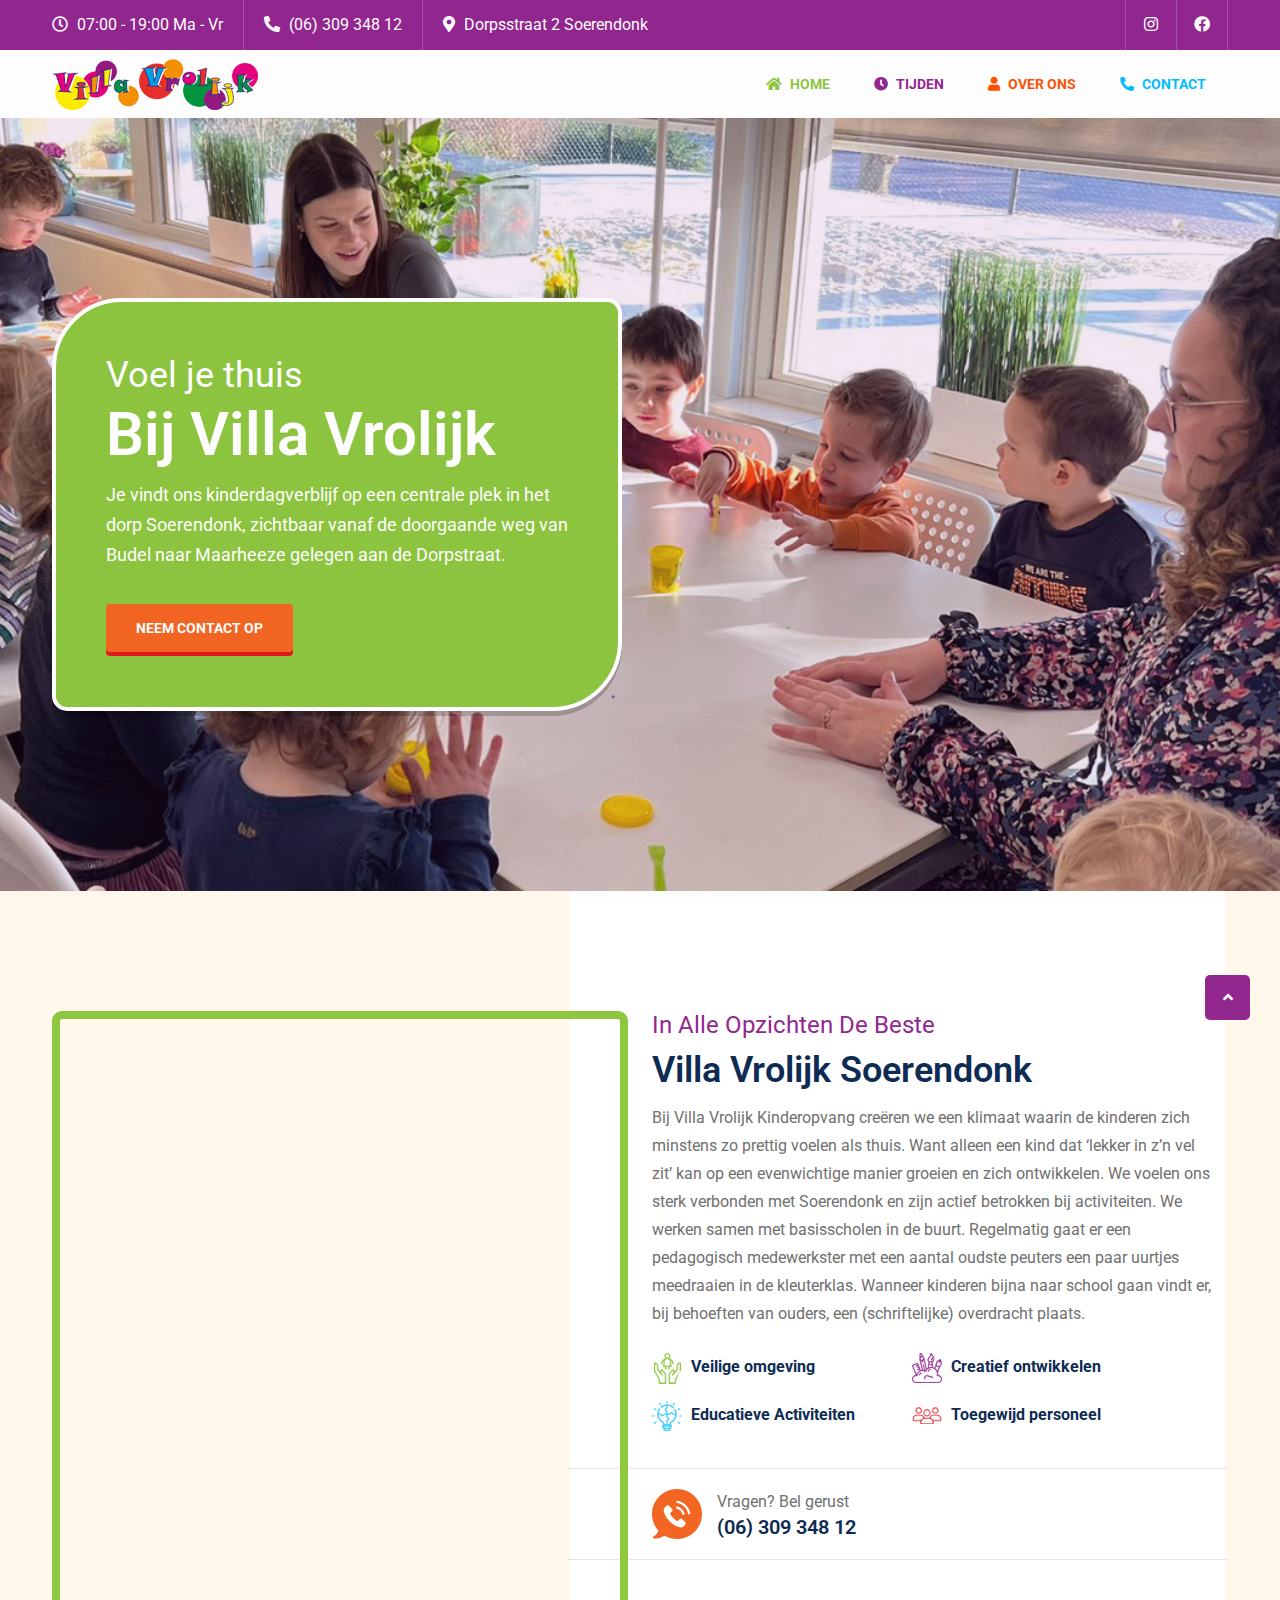
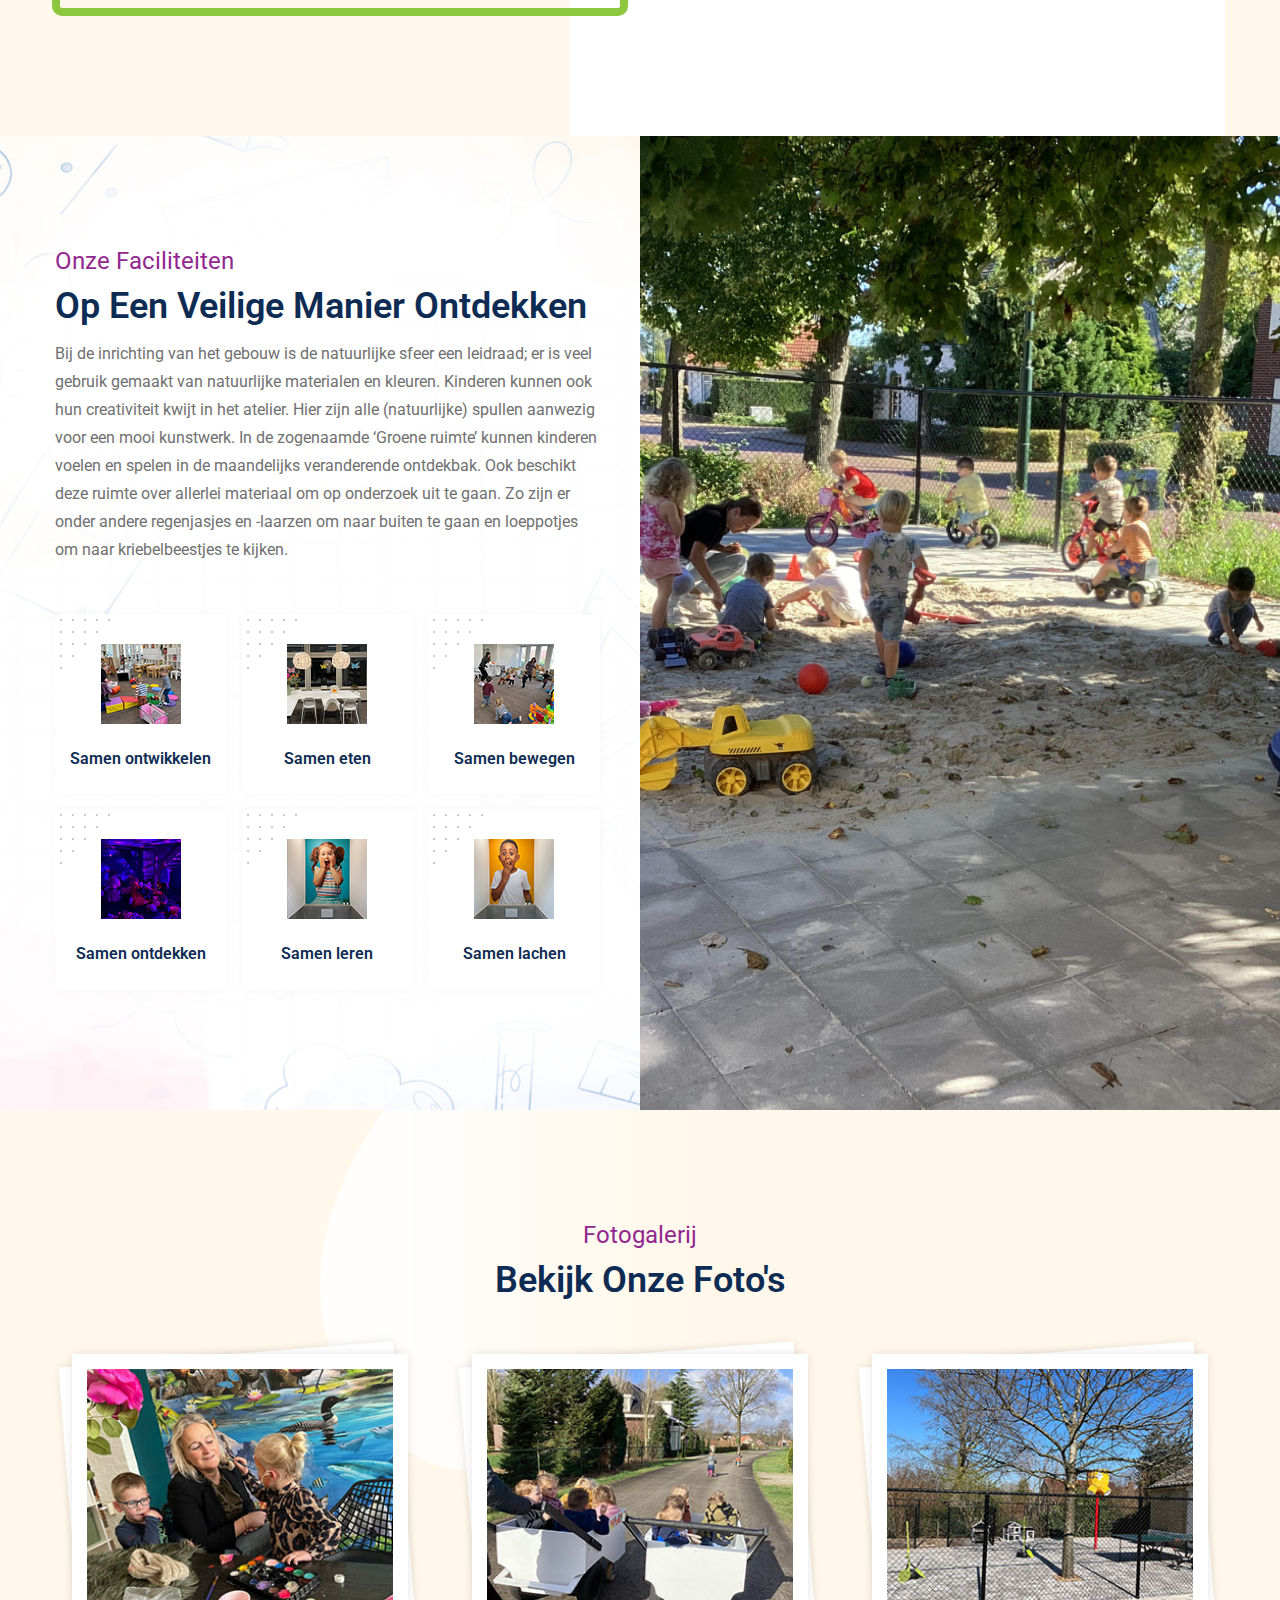
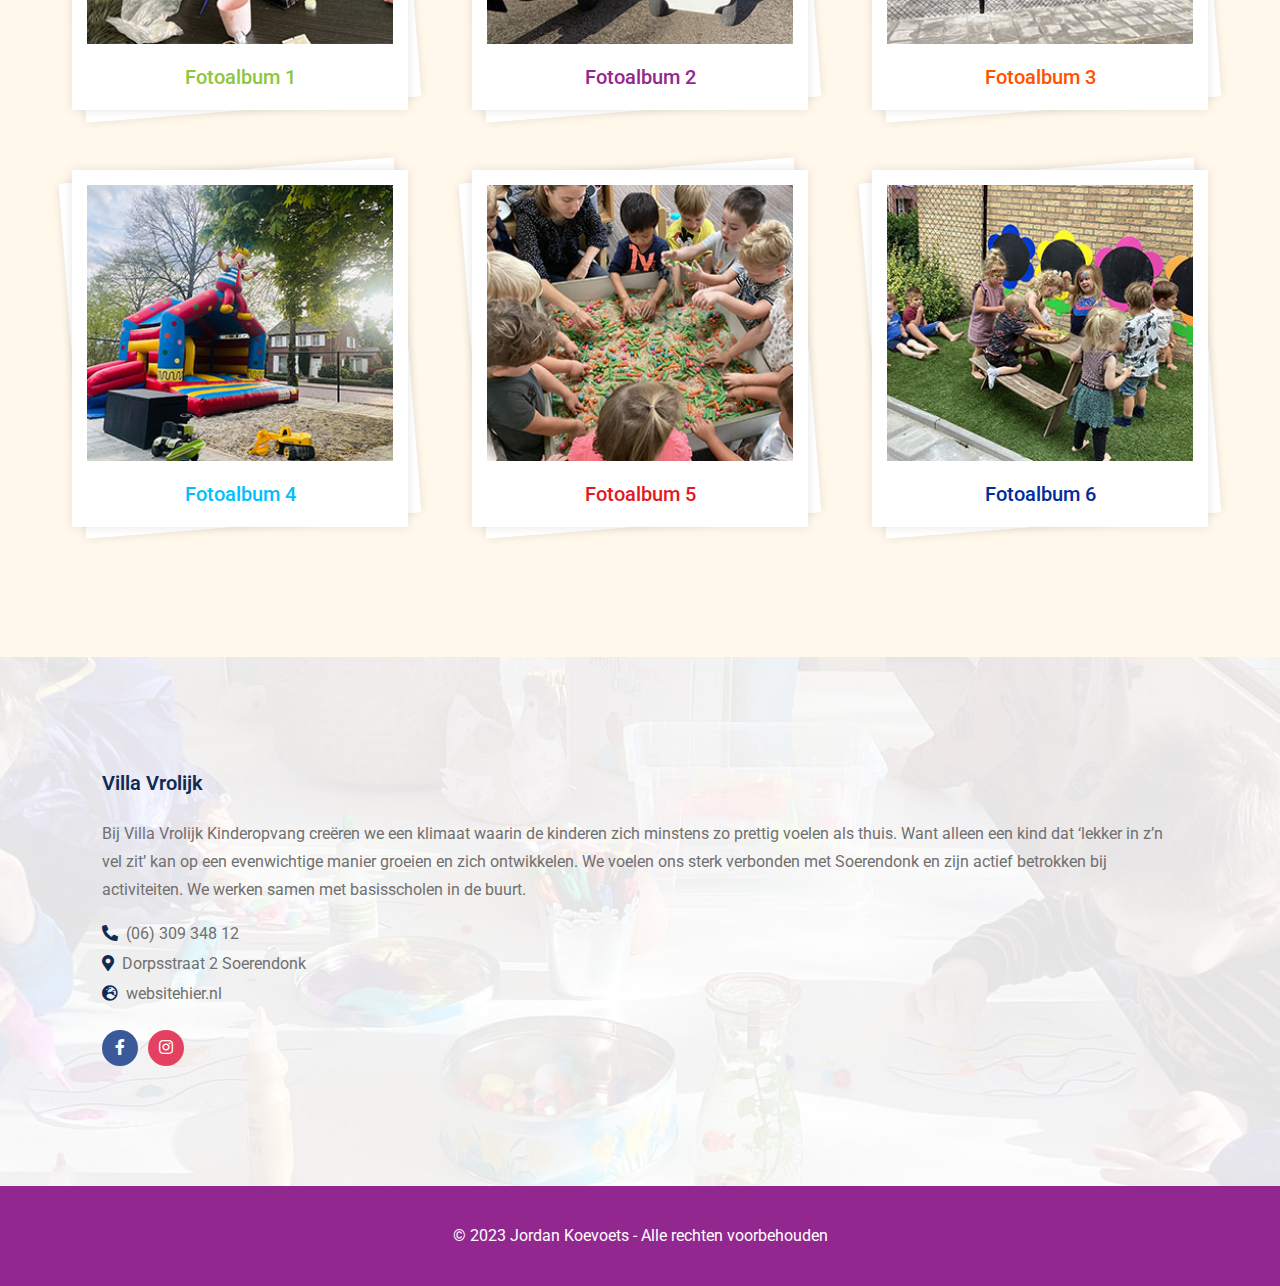
==== commit 879948af: "Clean links, scroll fix" ====
--- a/index.html
+++ b/index.html
@@ -70,23 +70,23 @@
             <div class="container">
                 <div class="header-wrapper">
                     <div class="logo">
-                        <a href="index.html">
+                        <a href="">
                             <img src="assets/images/logo/logo.png" alt="logo">
                         </a>
                     </div>
                     <div class="menu-area">
                         <ul class="menu">
                             <li>
-                                <a href="#0"><i class="fas fa-home"></i> Home</a>
+                                <a href=""><i class="fas fa-home"></i> Home</a>
                             </li>
                             <li>
-                                <a href="schedule"><i class="fas fa-book"></i> Planning</a>
+                                <a href="tijden"><i class="fas fa-clock"></i> Tijden</a>
                             </li>
                             <li>
-                                <a href="about.html"><i class="fas fa-user"></i> Over ons</a>
+                                <a href="over-ons"><i class="fas fa-user"></i> Over ons</a>
                             </li>
                             <li>
-                                <a href="contact.html"><i class="fas fa-phone-alt"></i> Contact</a>
+                                <a href="contact"><i class="fas fa-phone-alt"></i> Contact</a>
                             </li>
                         </ul>
                         <div class="header-bar d-lg-none">
@@ -111,7 +111,7 @@
                     <h1 class="title">Bij Villa Vrolijk</h1>
                     <p>Je vindt ons kinderdagverblijf op een centrale plek in het dorp Soerendonk, zichtbaar vanaf de
                         doorgaande weg van Budel naar Maarheeze gelegen aan de Dorpstraat.</p>
-                    <a href="#" class="custom-button"><span>Neem Contact Op</span></a>
+                    <a href="contact" class="custom-button"><span>Neem Contact Op</span></a>
                 </div>
             </div>
         </section>
@@ -395,7 +395,10 @@
             <div class="container">
                 <div class="footer-widget widget-about">
                     <h5 class="title">Villa Vrolijk</h5>
-                    <p>Bij Villa Vrolijk Kinderopvang creëren we een klimaat waarin de kinderen zich minstens zo prettig voelen als thuis. Want alleen een kind dat ‘lekker in z’n vel zit’ kan op een evenwichtige manier groeien en zich ontwikkelen. We voelen ons sterk verbonden met Soerendonk en zijn actief betrokken bij activiteiten. We werken samen met basisscholen in de buurt.</p>
+                    <p>Bij Villa Vrolijk Kinderopvang creëren we een klimaat waarin de kinderen zich minstens zo prettig
+                        voelen als thuis. Want alleen een kind dat ‘lekker in z’n vel zit’ kan op een evenwichtige
+                        manier groeien en zich ontwikkelen. We voelen ons sterk verbonden met Soerendonk en zijn actief
+                        betrokken bij activiteiten. We werken samen met basisscholen in de buurt.</p>
                     <ul class="contact">
                         <li><i class="fas fa-phone-alt"></i><a href="tel:(06) 309 348 12">(06) 309 348 12</a></li>
                         <li><i class="fas fa-map-marker-alt"></i>Dorpsstraat 2 Soerendonk</li>
--- a/assets/css/main.css
+++ b/assets/css/main.css
@@ -1975,9 +1975,25 @@
   }
 }
 
+.all-offset {
+  margin-top: 118px;
+}
+
+.overlayerOffset {
+  margin-top: -118px;
+}
+
 @media (min-width: 992px) and (max-width: 1199px) {
   .menu li a {
     padding: 10px 12px;
+  }
+
+  .all-offset {
+    margin-top: 104px;
+  }
+
+  .overlayerOffset {
+    margin-top: -104px;
   }
 }
 
@@ -2038,6 +2054,14 @@
     -ms-transform: scaleY(1);
     transform: scaleY(1);
   }
+
+  .all-offset {
+    margin-top: 60px;
+  }
+
+  .overlayerOffset {
+    margin-top: -60px;
+  }
 }
 
 .header-bar {
@@ -2114,6 +2138,14 @@
     -webkit-transform: rotate(-45deg) translate(4px, -6px);
     -ms-transform: rotate(-45deg) translate(4px, -6px);
     transform: rotate(-45deg) translate(4px, -6px);
+  }
+
+  .all-offset {
+    margin-top: 46px;
+  }
+
+  .overlayerOffset {
+    margin-top: -46px;
   }
 }
 
@@ -5022,6 +5054,7 @@
 
 .contact-form .form-group button {
   height: 55px;
+  transition: all 0.3s;
 }
 
 @media (max-width: 575px) {
@@ -8029,10 +8062,6 @@
   animation: loader-inner 2.5s infinite ease-in;
 }
 
-.overlayerOffset {
-  margin-top: -120px;
-}
-
 @-webkit-keyframes loader {
   0% {
     -webkit-transform: rotate(0deg);
@@ -8232,6 +8261,10 @@
   transition: all ease 0.3s;
 }
 
+.custom-button:hover {
+  transform: translateY(4px);
+}
+
 .custom-button.theme-one::before {
   background: #f26522;
 }
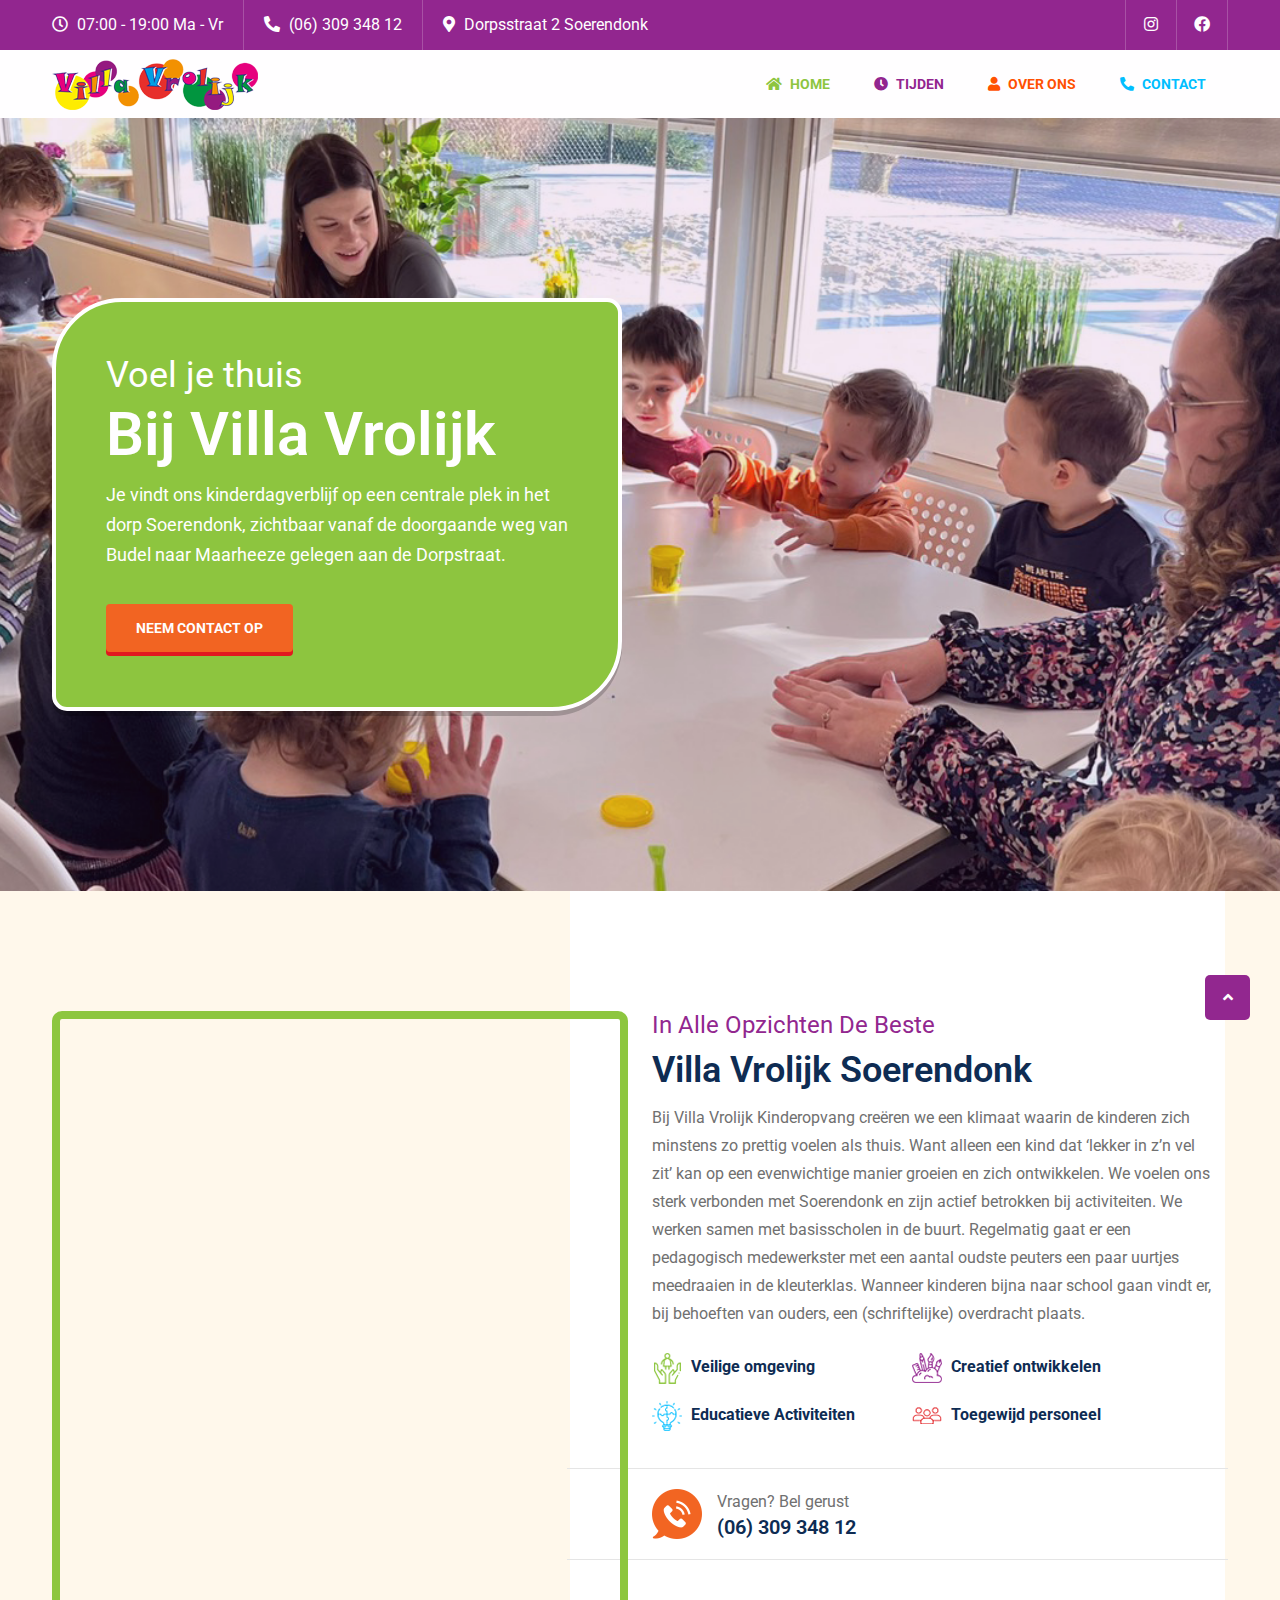
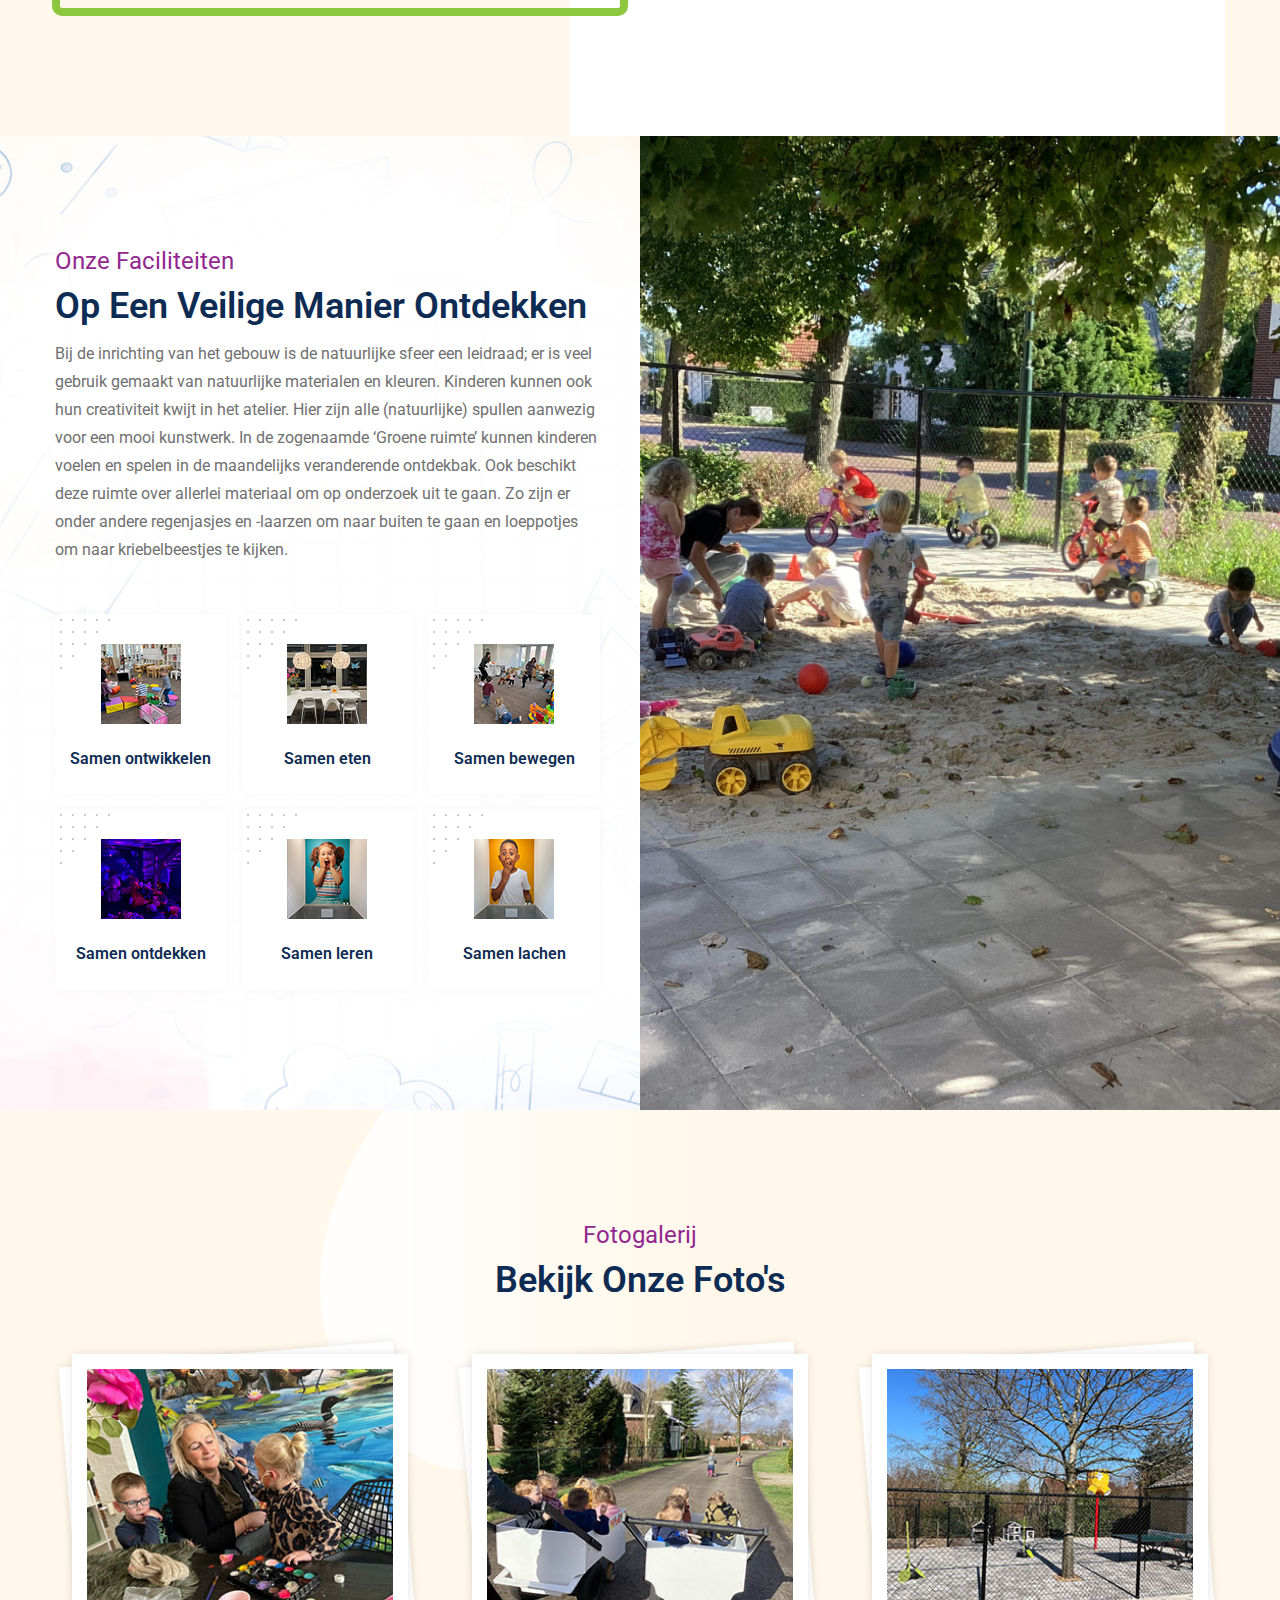
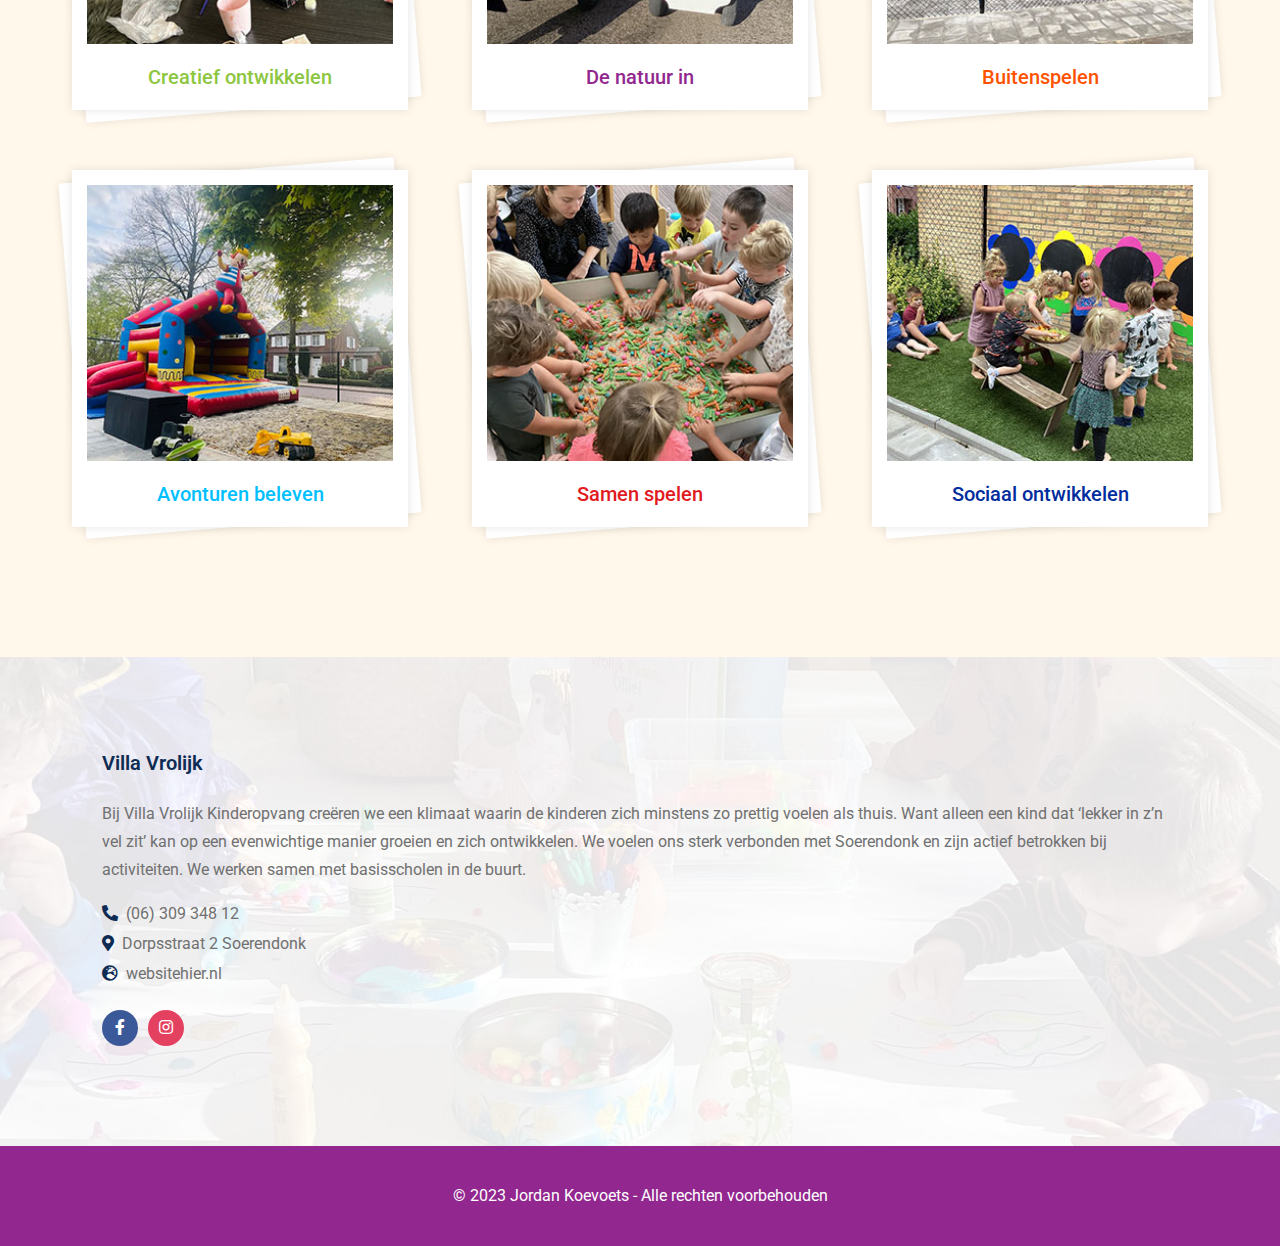
==== commit 2e9380f4: "Icons veranderen, scrollen fix, spacing" ====
--- a/index.html
+++ b/index.html
@@ -43,7 +43,9 @@
                 <div class="header-top-area">
                     <ul class="left">
                         <li>
-                            <i class="far fa-clock"></i> 07:00 - 19:00 Ma - Vr
+                            <a href="../tijden">
+                                <i class="far fa-clock"></i> 07:00 - 19:00 Ma - Vr
+                            </a>
                         </li>
                         <li>
                             <a href="tel:(06) 309 348 12"><i class="fas fa-phone-alt"></i> (06) 309 348 12</a>
@@ -184,9 +186,11 @@
                             </ul>
                             <div class="about-contact">
                                 <div class="call-item">
-                                    <div class="thumb">
-                                        <img src="assets/images/about/call.png" alt="about">
-                                    </div>
+                                    <a href="Tel:(06) 309 348 12">
+                                        <div class="thumb">
+                                            <img src="assets/images/about/call.png" alt="about">
+                                        </div>
+                                    </a>
                                     <div class="content">
                                         <span class="info">Vragen? Bel gerust</span>
                                         <h5 class="subtitle"><a href="Tel:(06) 309 348 12">(06) 309 348 12</a></h5>
@@ -306,7 +310,7 @@
                                     </a>
                                 </div>
                                 <div class="gallery-content">
-                                    <h6 class="title">Fotoalbum 1</h6>
+                                    <h6 class="title">Creatief ontwikkelen</h6>
                                 </div>
                             </div>
                         </div>
@@ -320,7 +324,7 @@
                                     </a>
                                 </div>
                                 <div class="gallery-content">
-                                    <h6 class="title">Fotoalbum 2</h6>
+                                    <h6 class="title">De natuur in</h6>
                                 </div>
                             </div>
                         </div>
@@ -334,7 +338,7 @@
                                     </a>
                                 </div>
                                 <div class="gallery-content">
-                                    <h6 class="title">Fotoalbum 3</h6>
+                                    <h6 class="title">Buitenspelen</h6>
                                 </div>
                             </div>
                         </div>
@@ -348,7 +352,7 @@
                                     </a>
                                 </div>
                                 <div class="gallery-content">
-                                    <h6 class="title">Fotoalbum 4</h6>
+                                    <h6 class="title">Avonturen beleven</h6>
                                 </div>
                             </div>
                         </div>
@@ -362,7 +366,7 @@
                                     </a>
                                 </div>
                                 <div class="gallery-content">
-                                    <h6 class="title">Fotoalbum 5</h6>
+                                    <h6 class="title">Samen spelen</h6>
                                 </div>
                             </div>
                         </div>
@@ -376,7 +380,7 @@
                                     </a>
                                 </div>
                                 <div class="gallery-content">
-                                    <h6 class="title">Fotoalbum 6</h6>
+                                    <h6 class="title">Sociaal ontwikkelen</h6>
                                 </div>
                             </div>
                         </div>
@@ -402,7 +406,7 @@
                     <ul class="contact">
                         <li><i class="fas fa-phone-alt"></i><a href="tel:(06) 309 348 12">(06) 309 348 12</a></li>
                         <li><i class="fas fa-map-marker-alt"></i>Dorpsstraat 2 Soerendonk</li>
-                        <li><i class="fas fa-globe-europe"></i><a href="#">websitehier.nl</a></li>
+                        <li><i class="fas fa-globe-europe"></i><a href="">websitehier.nl</a></li>
                     </ul>
                     <ul class="social-icons">
                         <li>
--- a/assets/css/main.css
+++ b/assets/css/main.css
@@ -1112,7 +1112,7 @@
 }
 
 .footer-top {
-  padding: 120px 0;
+  padding: 100px 0;
 }
 
 @media (max-width: 991px) {
@@ -4888,12 +4888,23 @@
   border-radius: 10px;
 }
 
+.contact-container {
+  max-width: 750px;
+}
+
+a {
+  color: inherit; /* blue colors for links too */
+  text-decoration: inherit; /* no underline */
+}
+
+.item-link {
+  width: 100%;
+  height: 100%;
+}
+
 @media (min-width: 992px) {
   .contact-area {
-    position: absolute;
-    left: 0;
-    bottom: 30px;
-    right: 0;
+    margin: 100px 0;
   }
 
   .contact-area .contact-wrapper {
@@ -4913,7 +4924,8 @@
 
 @media (max-width: 991px) {
   .contact-area {
-    margin-top: -220px;
+    margin: 0 0 100px 0;
+    padding-top: 50px;
   }
 }
 
@@ -4923,7 +4935,7 @@
 
 .contact-wrapper .contact-item {
   padding: 0 15px 30px;
-  width: calc(100% / 4);
+  width: calc(100% / 3);
 }
 
 .contact-wrapper .contact-item .contact-thumb {
@@ -8281,4 +8293,8 @@
   bottom: 0;
 }
 
-/*# sourceMappingURL=main.css.map */+/*# sourceMappingURL=main.css.map */
+
+.youtube-overlay {
+  background-color: red !important;
+}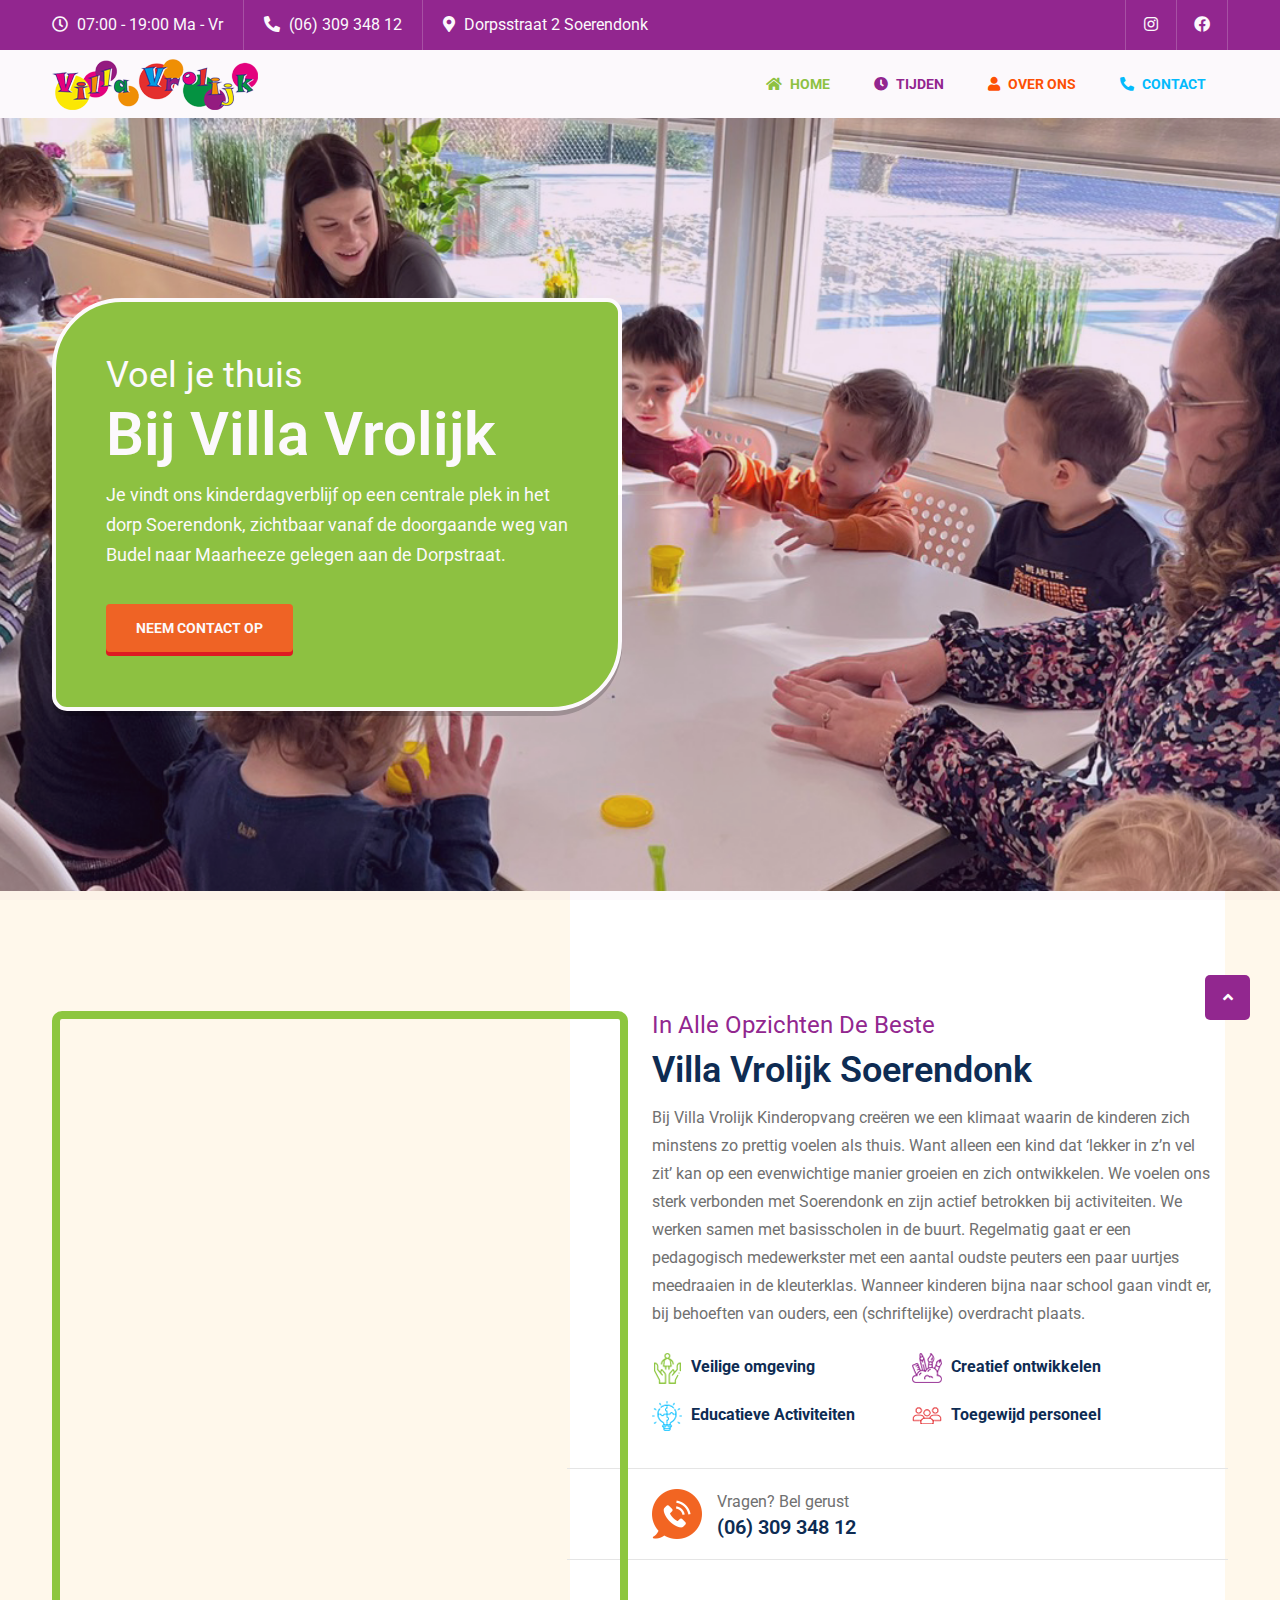
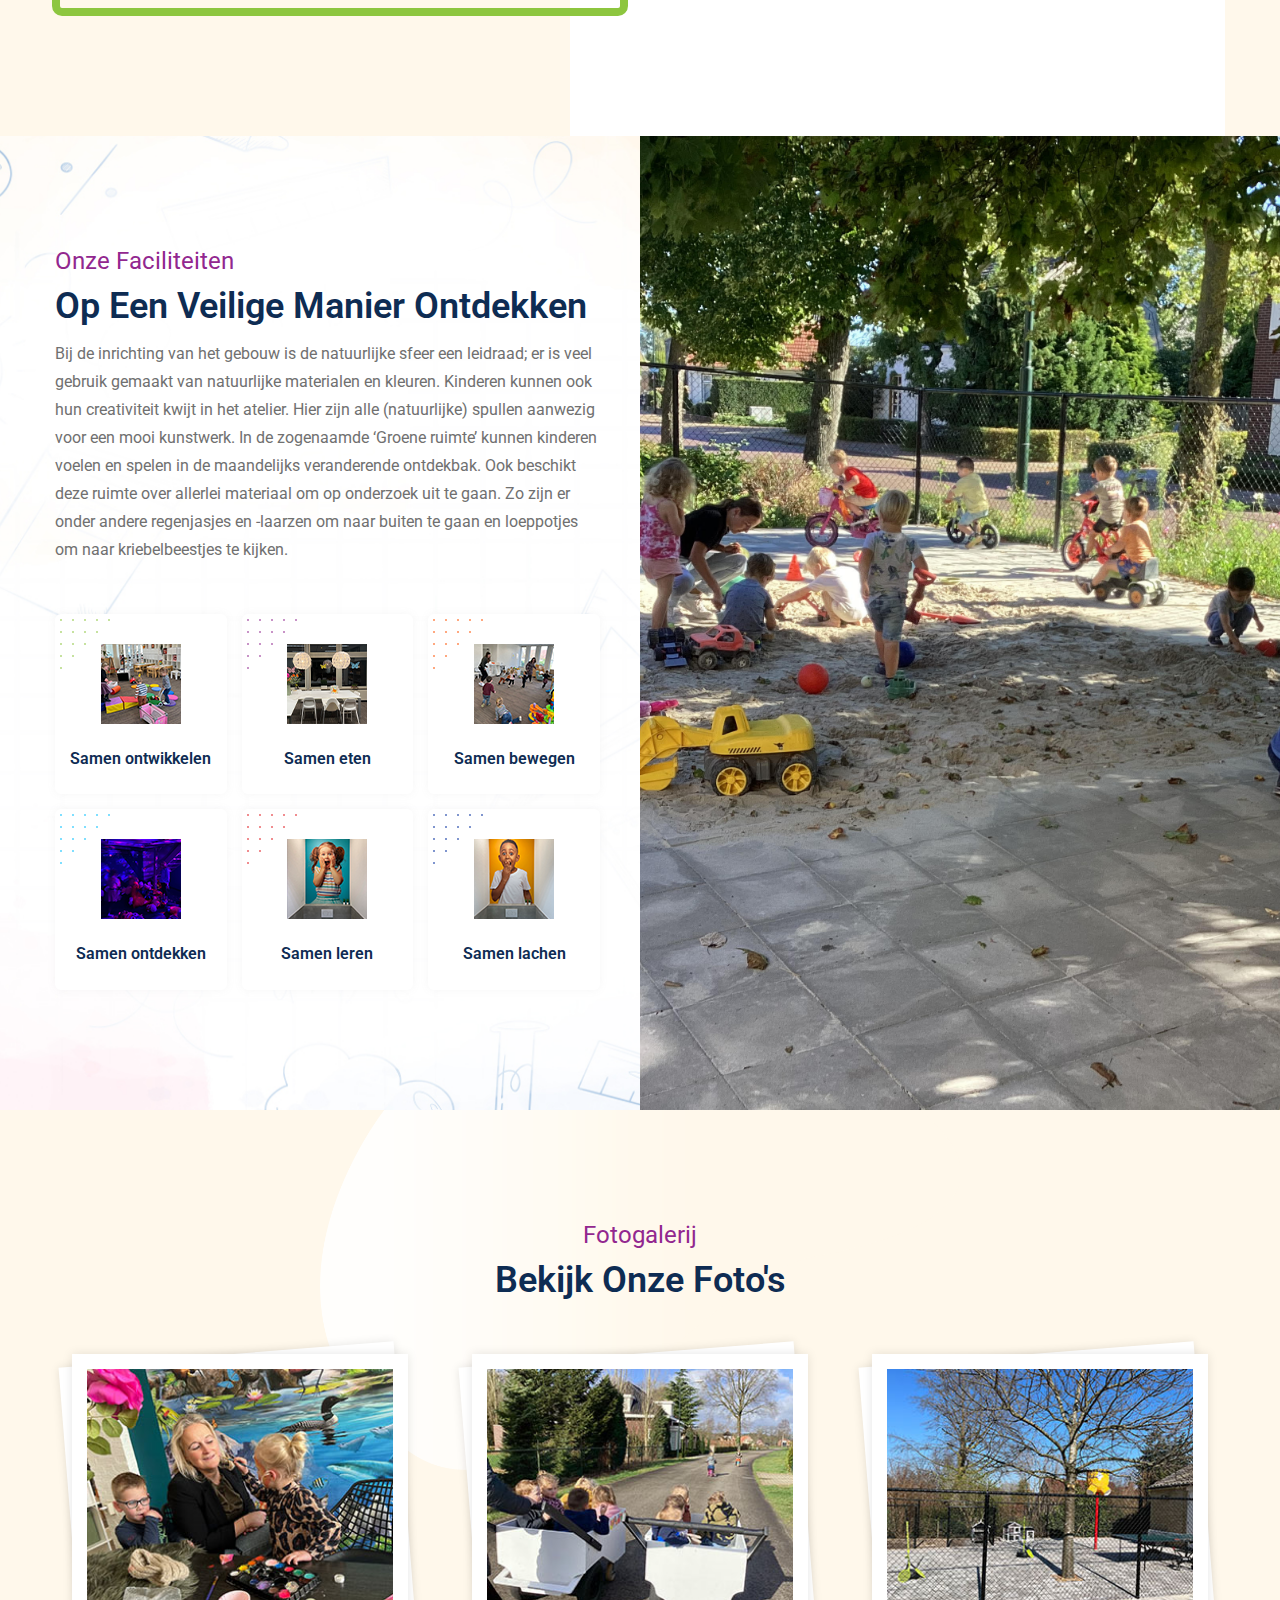
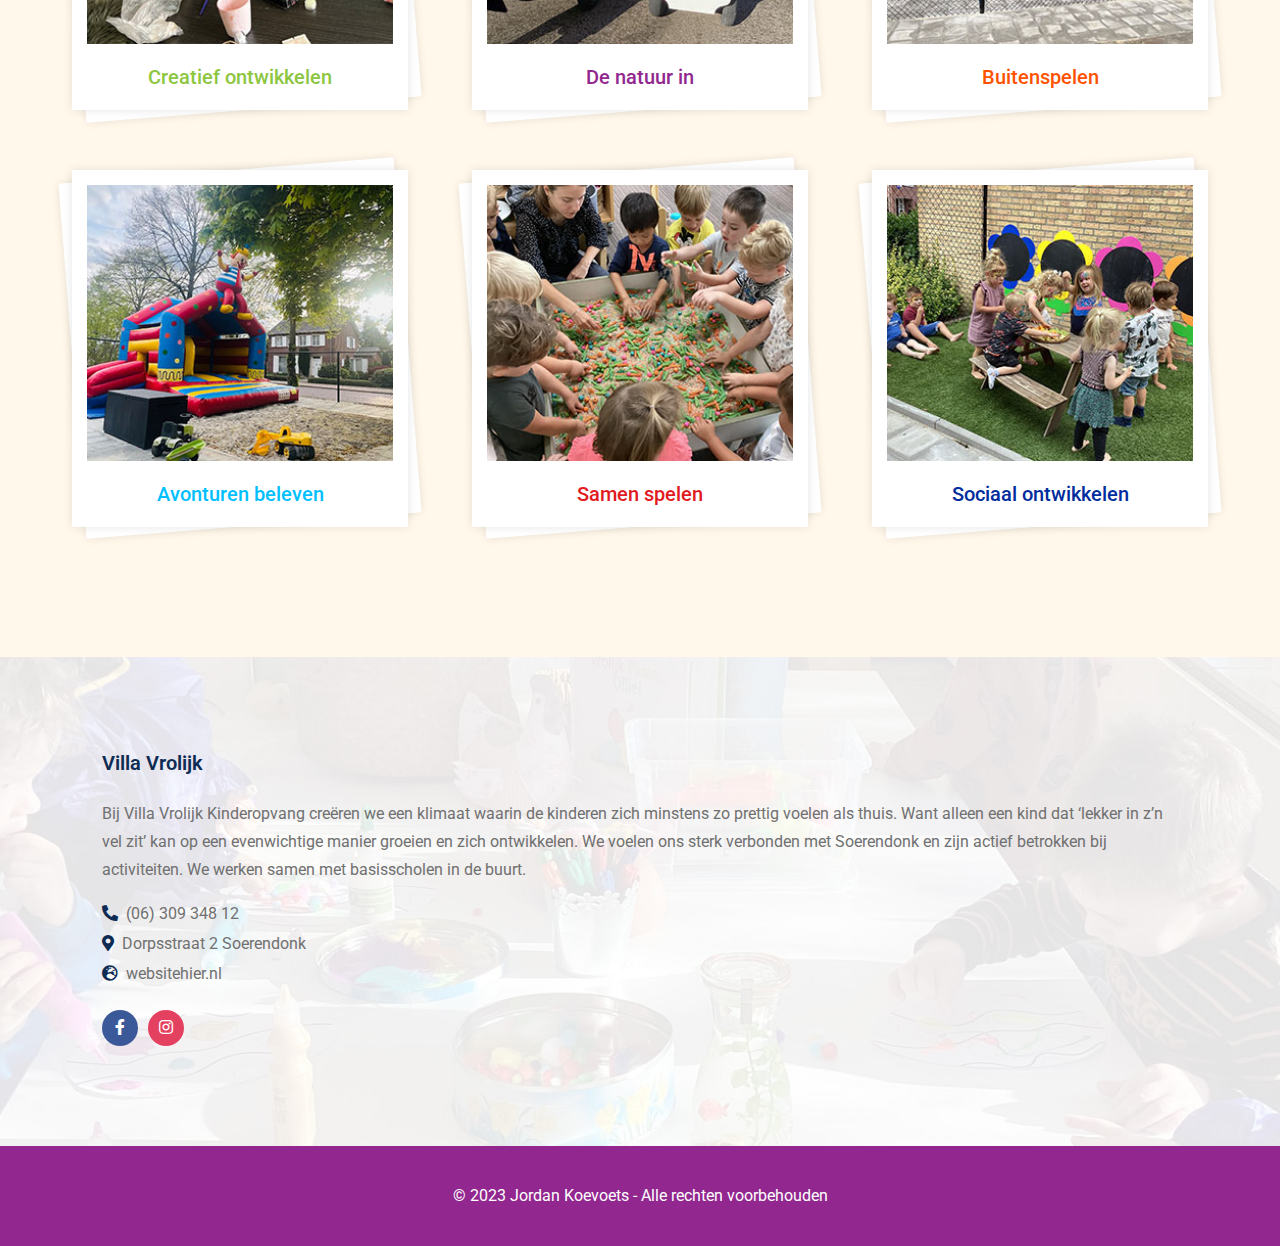
==== commit 3ff6286c: "Relatieve paden en puntjes verbeterd op home" ====
--- a/index.html
+++ b/index.html
@@ -226,7 +226,7 @@
                                 </div>
                                 <div class="facility-wrapper">
                                     <div class="facility-item">
-                                        <div class="facility-inner">
+                                        <div class="facility-shape01 facility-inner">
                                             <div class="facility-thumb">
                                                 <img src="assets/images/facilities/facility1.png" alt="facility">
                                             </div>
@@ -234,7 +234,7 @@
                                         </div>
                                     </div>
                                     <div class="facility-item">
-                                        <div class="facility-inner">
+                                        <div class="facility-shape02 facility-inner">
                                             <div class="facility-thumb">
                                                 <img src="assets/images/facilities/facility2.png" alt="facility">
                                             </div>
@@ -242,7 +242,7 @@
                                         </div>
                                     </div>
                                     <div class="facility-item">
-                                        <div class="facility-inner">
+                                        <div class="facility-shape03 facility-inner">
                                             <div class="facility-thumb">
                                                 <img src="assets/images/facilities/facility3.png" alt="facility">
                                             </div>
@@ -250,7 +250,7 @@
                                         </div>
                                     </div>
                                     <div class="facility-item">
-                                        <div class="facility-inner">
+                                        <div class="facility-shape04 facility-inner">
                                             <div class="facility-thumb">
                                                 <img src="assets/images/facilities/facility4.png" alt="facility">
                                             </div>
@@ -258,7 +258,7 @@
                                         </div>
                                     </div>
                                     <div class="facility-item">
-                                        <div class="facility-inner">
+                                        <div class="facility-shape05 facility-inner">
                                             <div class="facility-thumb">
                                                 <img src="assets/images/facilities/facility5.png" alt="facility">
                                             </div>
@@ -266,7 +266,7 @@
                                         </div>
                                     </div>
                                     <div class="facility-item">
-                                        <div class="facility-inner">
+                                        <div class="facility-shape06 facility-inner">
                                             <div class="facility-thumb">
                                                 <img src="assets/images/facilities/facility6.png" alt="facility">
                                             </div>
--- a/assets/css/flaticon.css
+++ b/assets/css/flaticon.css
@@ -7,12 +7,12 @@
 
 @font-face {
   font-family: "Flaticon";
-  src: url("./Flaticon.eot");
-  src: url("./Flaticon.eot?#iefix") format("embedded-opentype"),
-       url("./Flaticon.woff2") format("woff2"),
-       url("./Flaticon.woff") format("woff"),
-       url("./Flaticon.ttf") format("truetype"),
-       url("./Flaticon.svg#Flaticon") format("svg");
+  src: url("../../assets/css/Flaticon.eot");
+  src: url("../../assets/css/Flaticon.eot?#iefix") format("embedded-opentype"),
+       url("../../assets/css/Flaticon.woff2") format("woff2"),
+       url("../../assets/css/Flaticon.woff") format("woff"),
+       url("../../assets/css/Flaticon.ttf") format("truetype"),
+       url("../../assets/css/Flaticon.svg#Flaticon") format("svg");
   font-weight: normal;
   font-style: normal;
 }
@@ -20,7 +20,7 @@
 @media screen and (-webkit-min-device-pixel-ratio:0) {
   @font-face {
     font-family: "Flaticon";
-    src: url("./Flaticon.svg#Flaticon") format("svg");
+    src: url("../../assets/css/Flaticon.svg#Flaticon") format("svg");
   }
 }
 
--- a/assets/css/main.css
+++ b/assets/css/main.css
@@ -253,6 +253,7 @@
 [type=button],
 [type=reset],
 [type=submit] {
+  appearance: button;
   -webkit-appearance: button;
 }
 
@@ -304,6 +305,7 @@
 }
 
 [type=search] {
+  appearance: textfield;
   -webkit-appearance: textfield;
   outline-offset: -2px;
 }
@@ -1394,7 +1396,6 @@
 }
 
 .teacher-single-item {
-  margin-bottom: 50px;
   align-items: flex-start;
   justify-content: space-between;
 }
@@ -2521,6 +2522,10 @@
   text-transform: capitalize;
 }
 
+.names {
+  text-transform: none !important;
+}
+
 .widget .widget-body {
   padding: 25px 30px;
 }
@@ -3224,11 +3229,35 @@
   top: 5px;
   width: 50px;
   height: 50px;
-  background: url(./img/facility-shape.png) no-repeat center center;
+  background: url(../css/img/facility-shape.png) no-repeat center center;
   background-size: contain;
   -webkit-transition: all ease 0.3s;
   -moz-transition: all ease 0.3s;
   transition: all ease 0.3s;
+}
+
+.facility-shape01::after {
+  background: url(../css/img/facility-shape01.png) no-repeat center center !important;
+}
+
+.facility-shape02::after {
+  background: url(../css/img/facility-shape02.png) no-repeat center center !important;
+}
+
+.facility-shape03::after {
+  background: url(../css/img/facility-shape03.png) no-repeat center center !important;
+}
+
+.facility-shape04::after {
+  background: url(../css/img/facility-shape04.png) no-repeat center center !important;
+}
+
+.facility-shape05::after {
+  background: url(../css/img/facility-shape05.png) no-repeat center center !important;
+}
+
+.facility-shape06::after {
+  background: url(../css/img/facility-shape06.png) no-repeat center center !important;
 }
 
 .facility-item .facility-inner .facility-thumb {
@@ -3377,7 +3406,7 @@
   align-items: center;
   position: relative;
   max-width: 270px;
-  margin: 0 auto 30px;
+  margin: 30px auto 30px;
 }
 
 .counter-item.round-style::before {
@@ -3815,7 +3844,7 @@
   content: "";
   width: 50px;
   height: 50px;
-  background: url(./img/quote.png) no-repeat center center;
+  background: url(../css/img/quote.png) no-repeat center center;
   background-size: contain;
   margin-bottom: 15px;
 }
@@ -5503,7 +5532,7 @@
   left: -8px;
   bottom: -8px;
   right: 8px;
-  background: url(./img/shadow.png) no-repeat center center;
+  background: url(../css/img/shadow.png) no-repeat center center;
   background-size: contain;
 }
 
@@ -5525,17 +5554,17 @@
 }
 
 .countdown li:nth-of-type(4n + 2)::after {
-  background: url(./img/shape2.png) no-repeat center center;
+  background: url(../css/img/shape2.png) no-repeat center center;
   background-size: contain;
 }
 
 .countdown li:nth-of-type(4n + 3)::after {
-  background: url(./img/shape3.png) no-repeat center center;
+  background: url(../css/img/shape3.png) no-repeat center center;
   background-size: contain;
 }
 
 .countdown li:nth-of-type(4n + 4)::after {
-  background: url(./img/shape4.png) no-repeat center center;
+  background: url(../css/img/shape4.png) no-repeat center center;
   background-size: contain;
 }
 
@@ -7666,7 +7695,7 @@
   display: block;
   width: 84px;
   height: 60px;
-  background: url(./img/quote2.png) no-repeat center center;
+  background: url(../css/img/quote2.png) no-repeat center center;
   background-size: contain;
   margin: 0 auto 30px;
 }
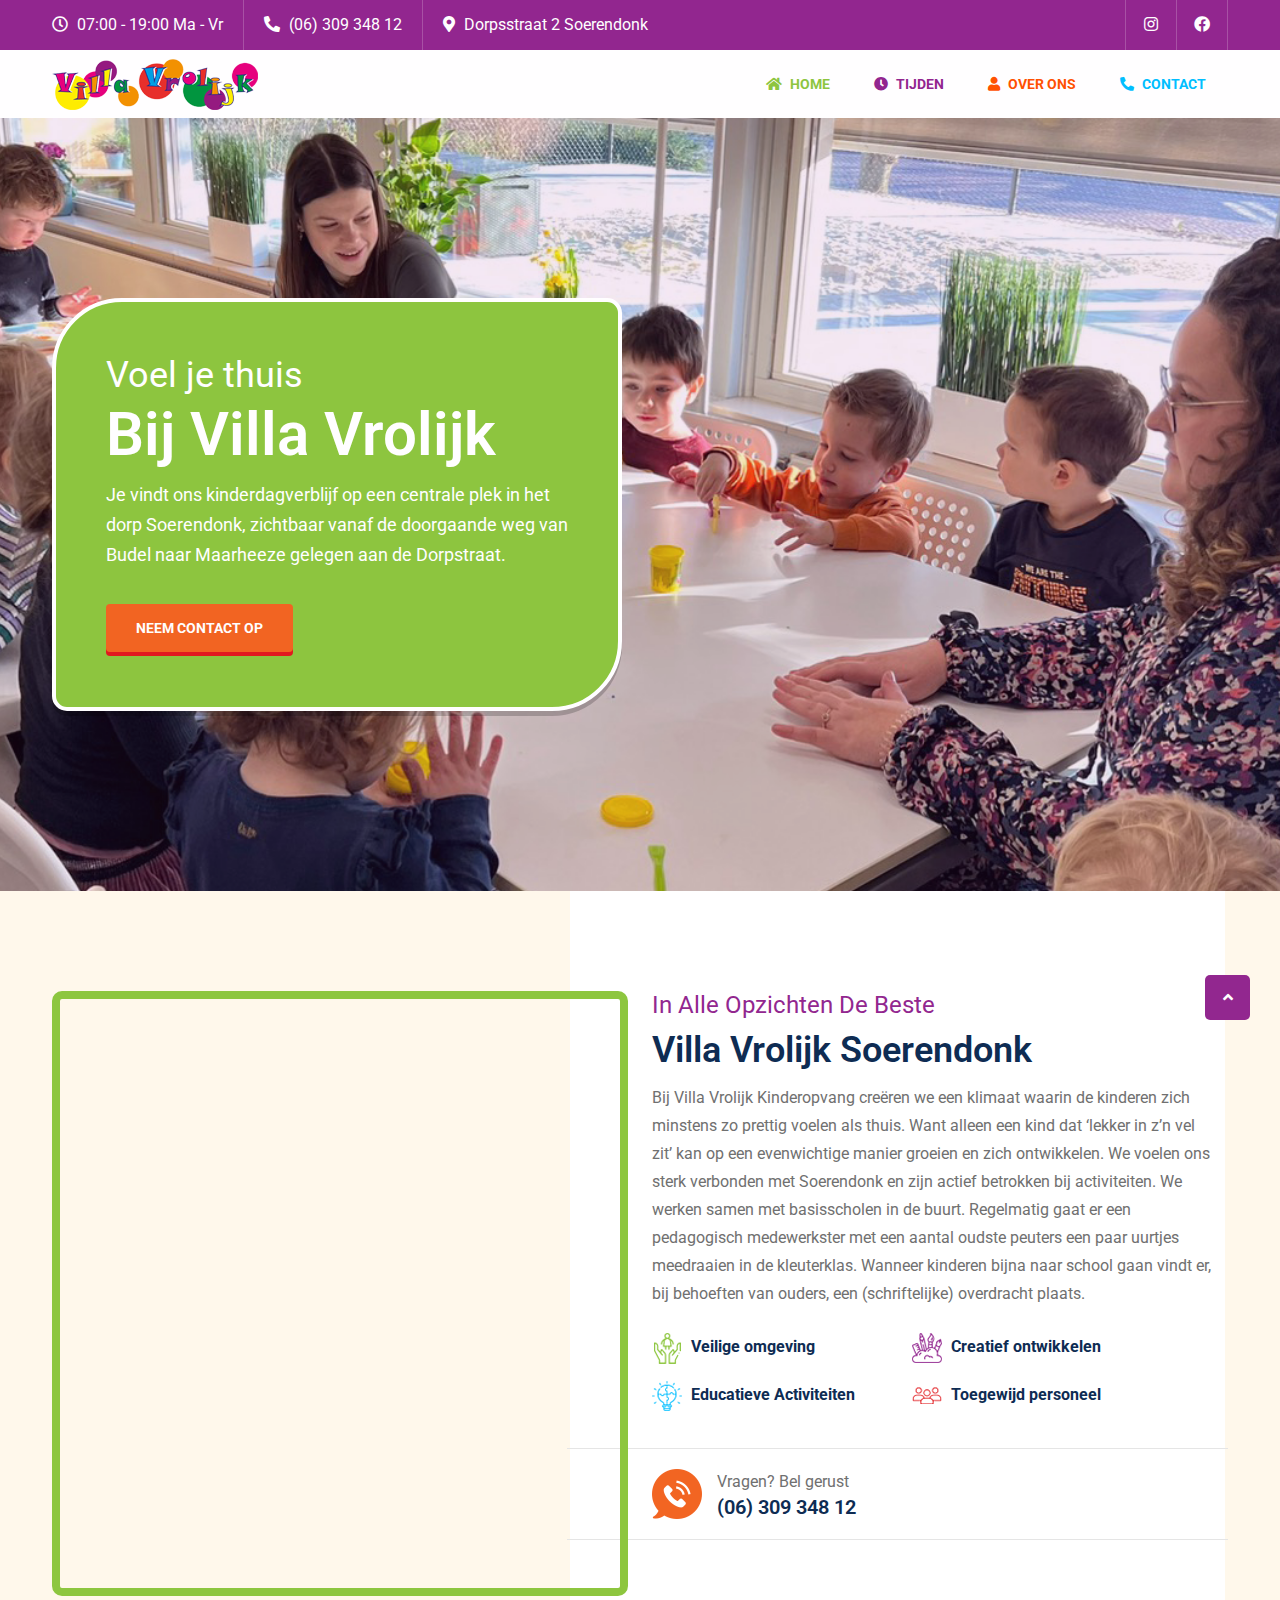
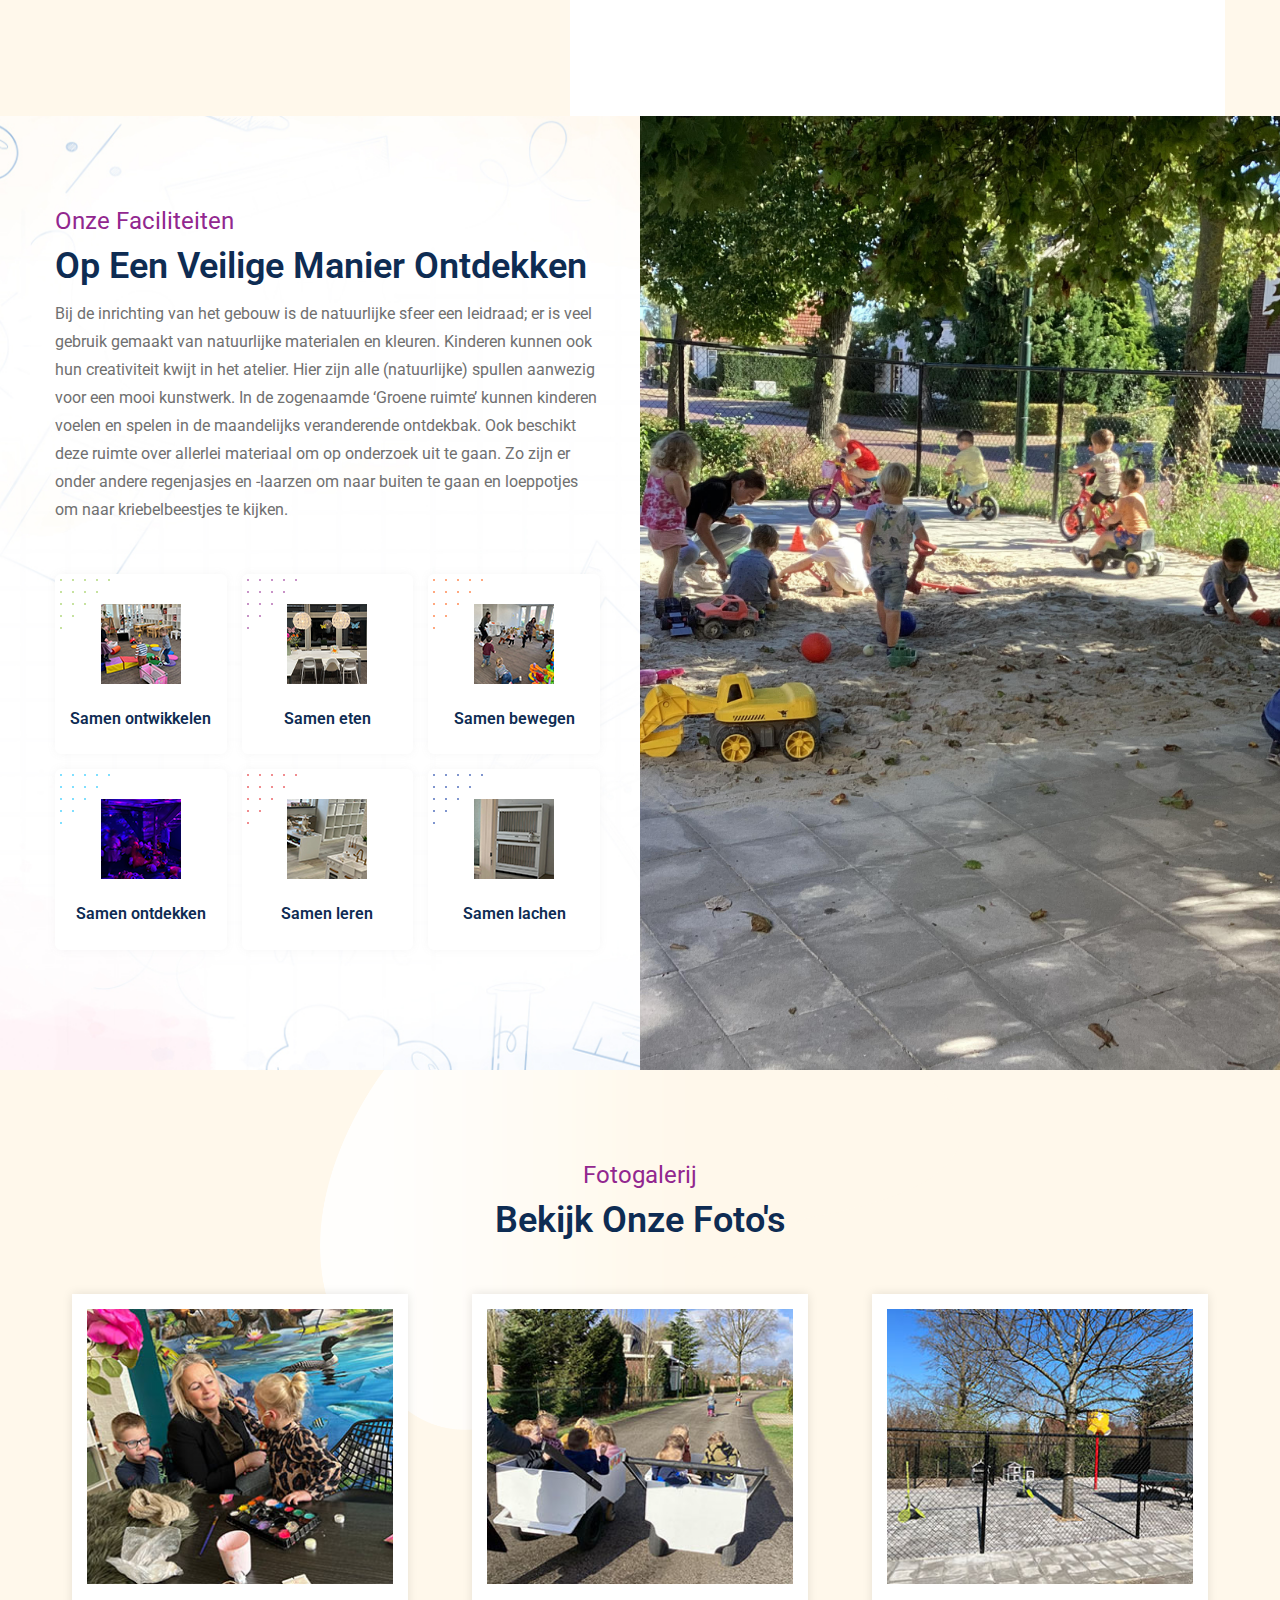
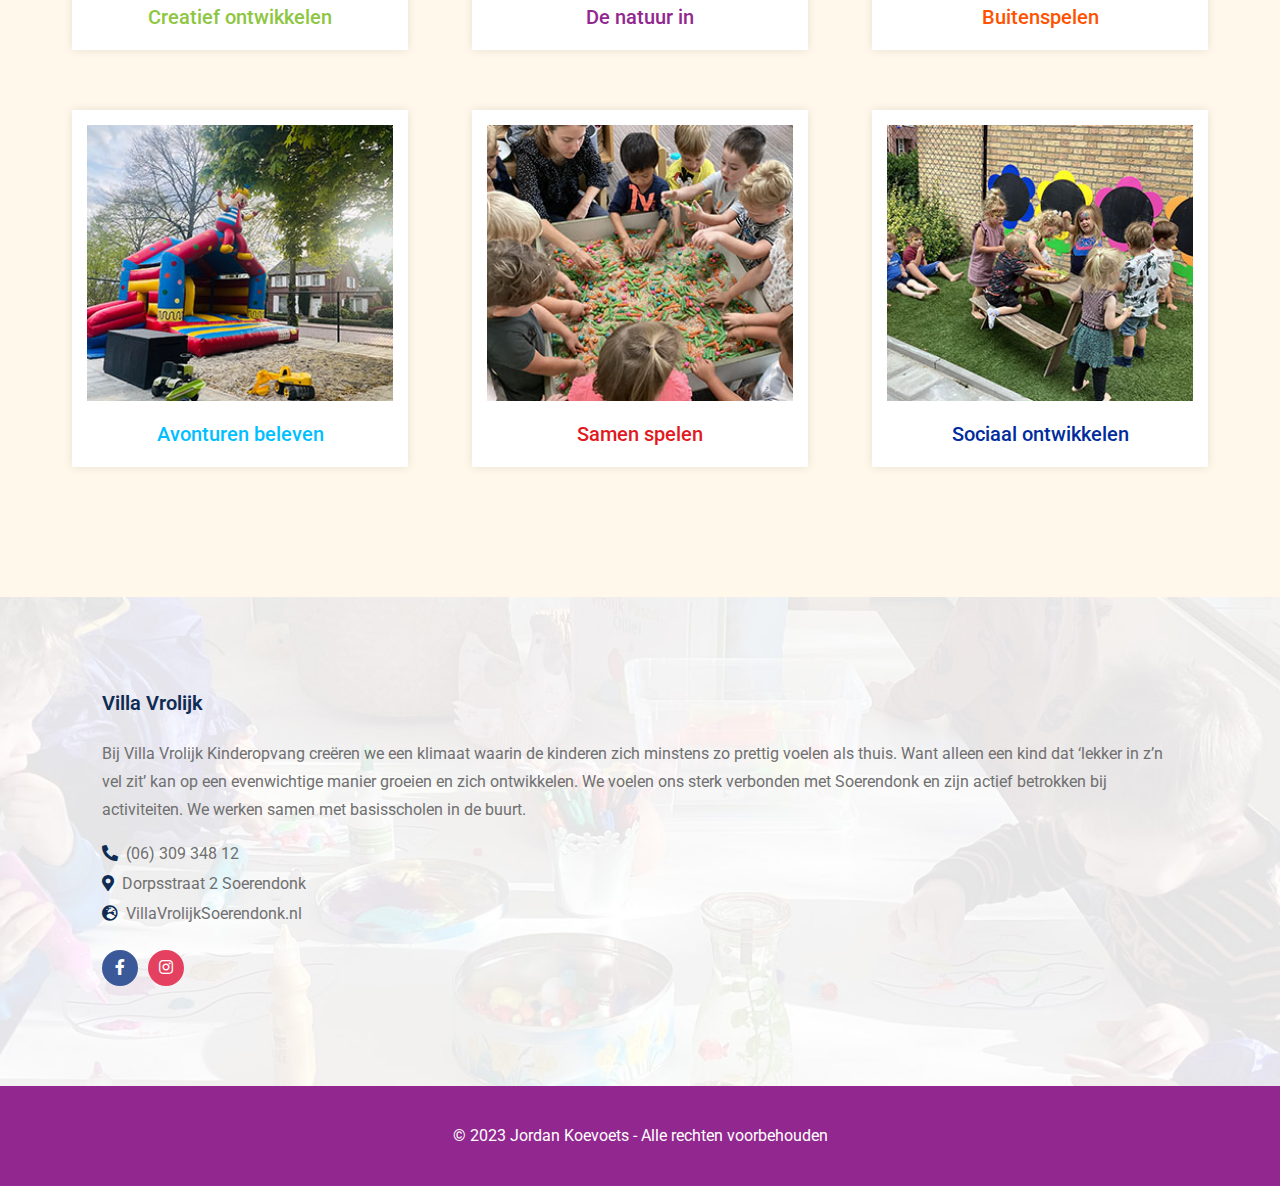
==== commit cfffbab4: "Veranderen footer en medewerkers single" ====
--- a/index.html
+++ b/index.html
@@ -404,9 +404,11 @@
                         manier groeien en zich ontwikkelen. We voelen ons sterk verbonden met Soerendonk en zijn actief
                         betrokken bij activiteiten. We werken samen met basisscholen in de buurt.</p>
                     <ul class="contact">
-                        <li><i class="fas fa-phone-alt"></i><a href="tel:(06) 309 348 12">(06) 309 348 12</a></li>
-                        <li><i class="fas fa-map-marker-alt"></i>Dorpsstraat 2 Soerendonk</li>
-                        <li><i class="fas fa-globe-europe"></i><a href="">websitehier.nl</a></li>
+                        <li><a href="tel:(06) 309 348 12"><i class="fas fa-phone-alt"></i>(06) 309 348 12</a></li>
+                        <li><a href="https://maps.app.goo.gl/JS9uWJCaqZjnm7w26" target="_blank"><i
+                                    class="fas fa-map-marker-alt"></i>Dorpsstraat 2 Soerendonk</a></li>
+                        <li><a href="https://villavrolijksoerendonk.nl/"><i class="fas fa-globe-europe"></i>VillaVrolijkSoerendonk.nl</a></li>
+
                     </ul>
                     <ul class="social-icons">
                         <li>
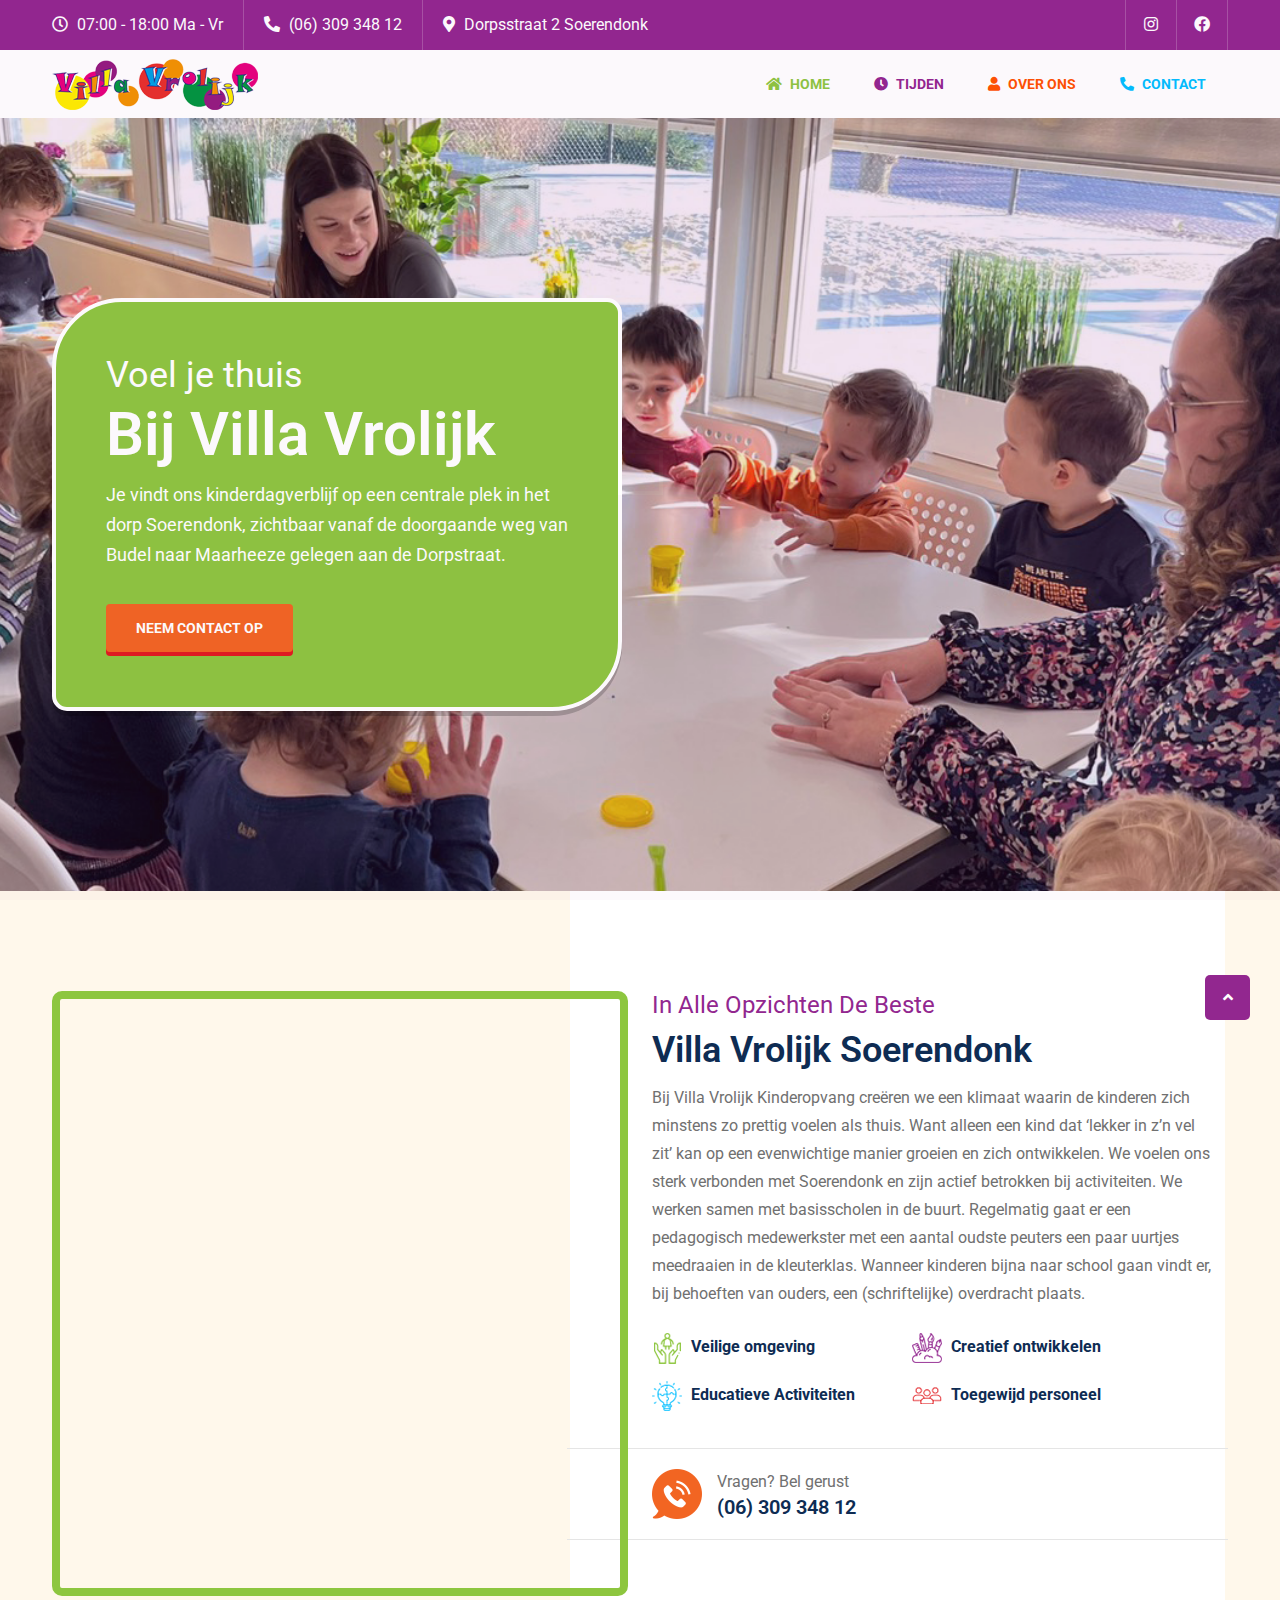
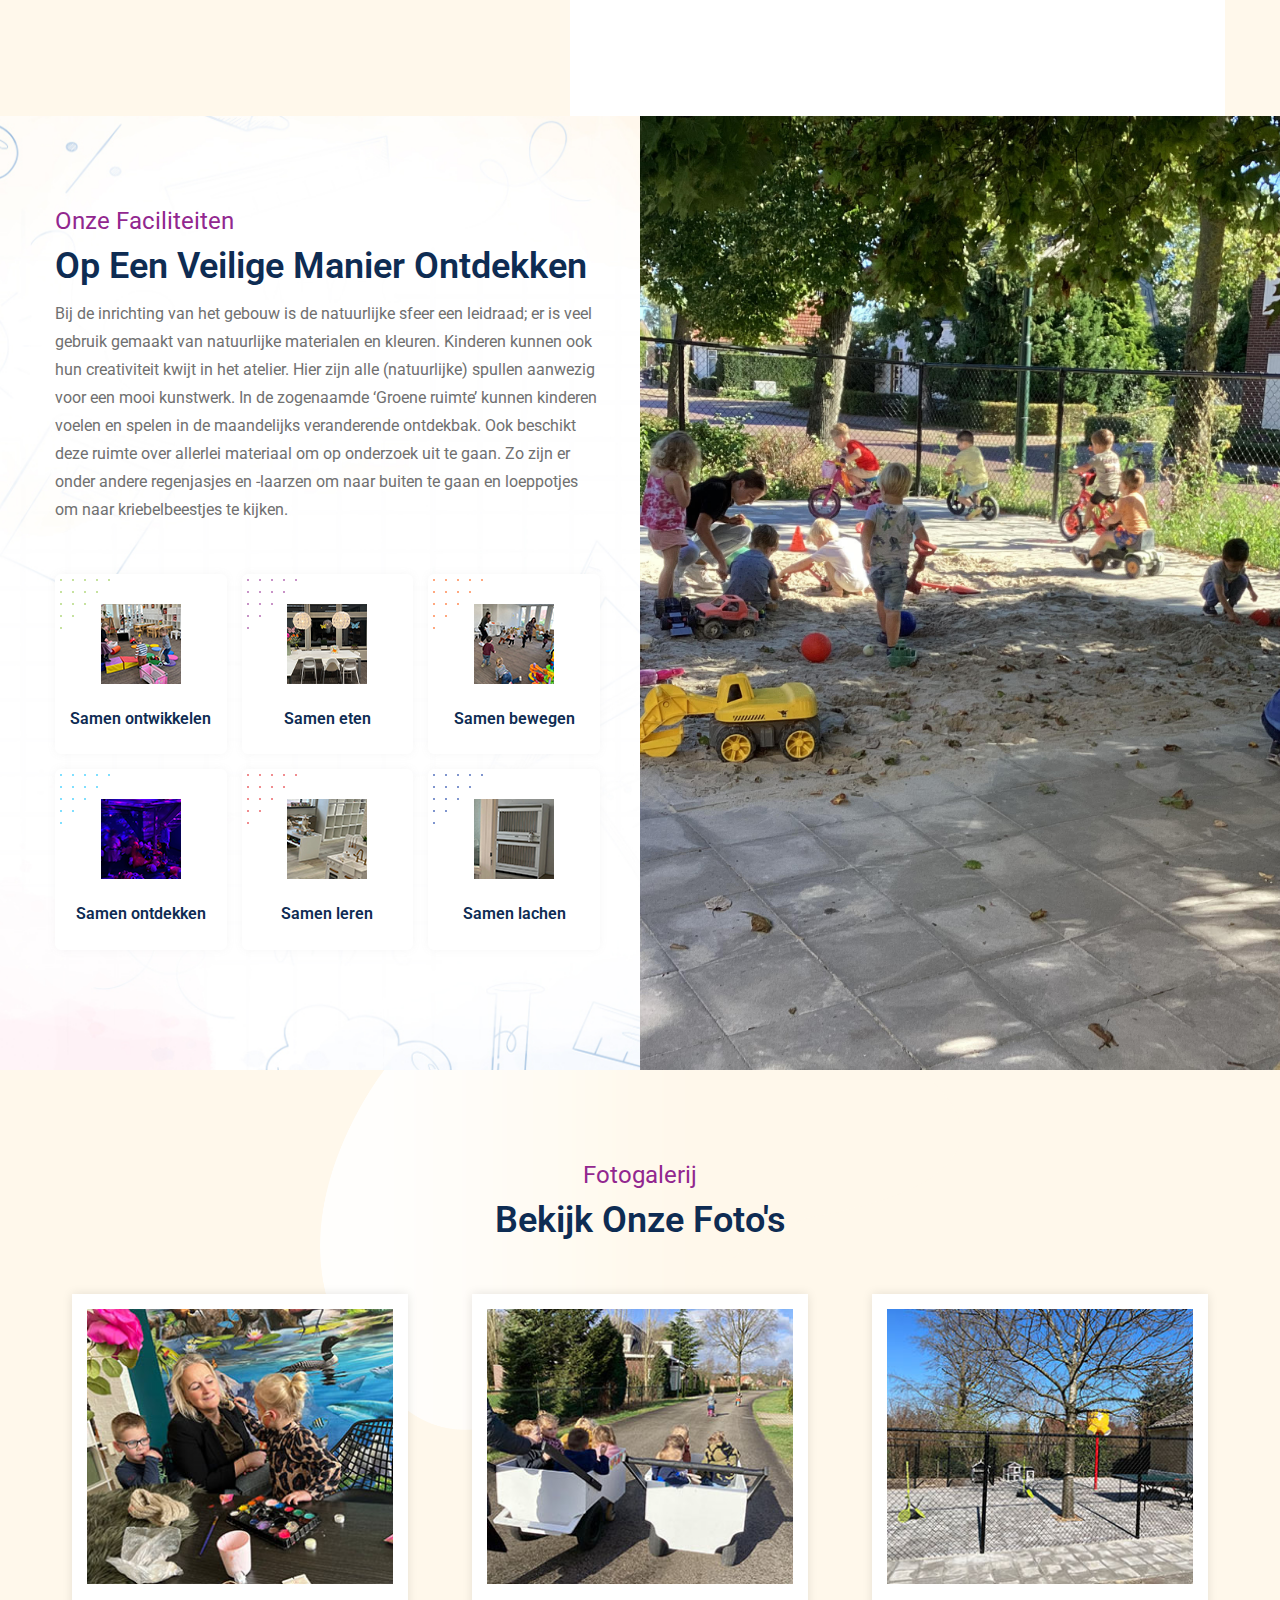
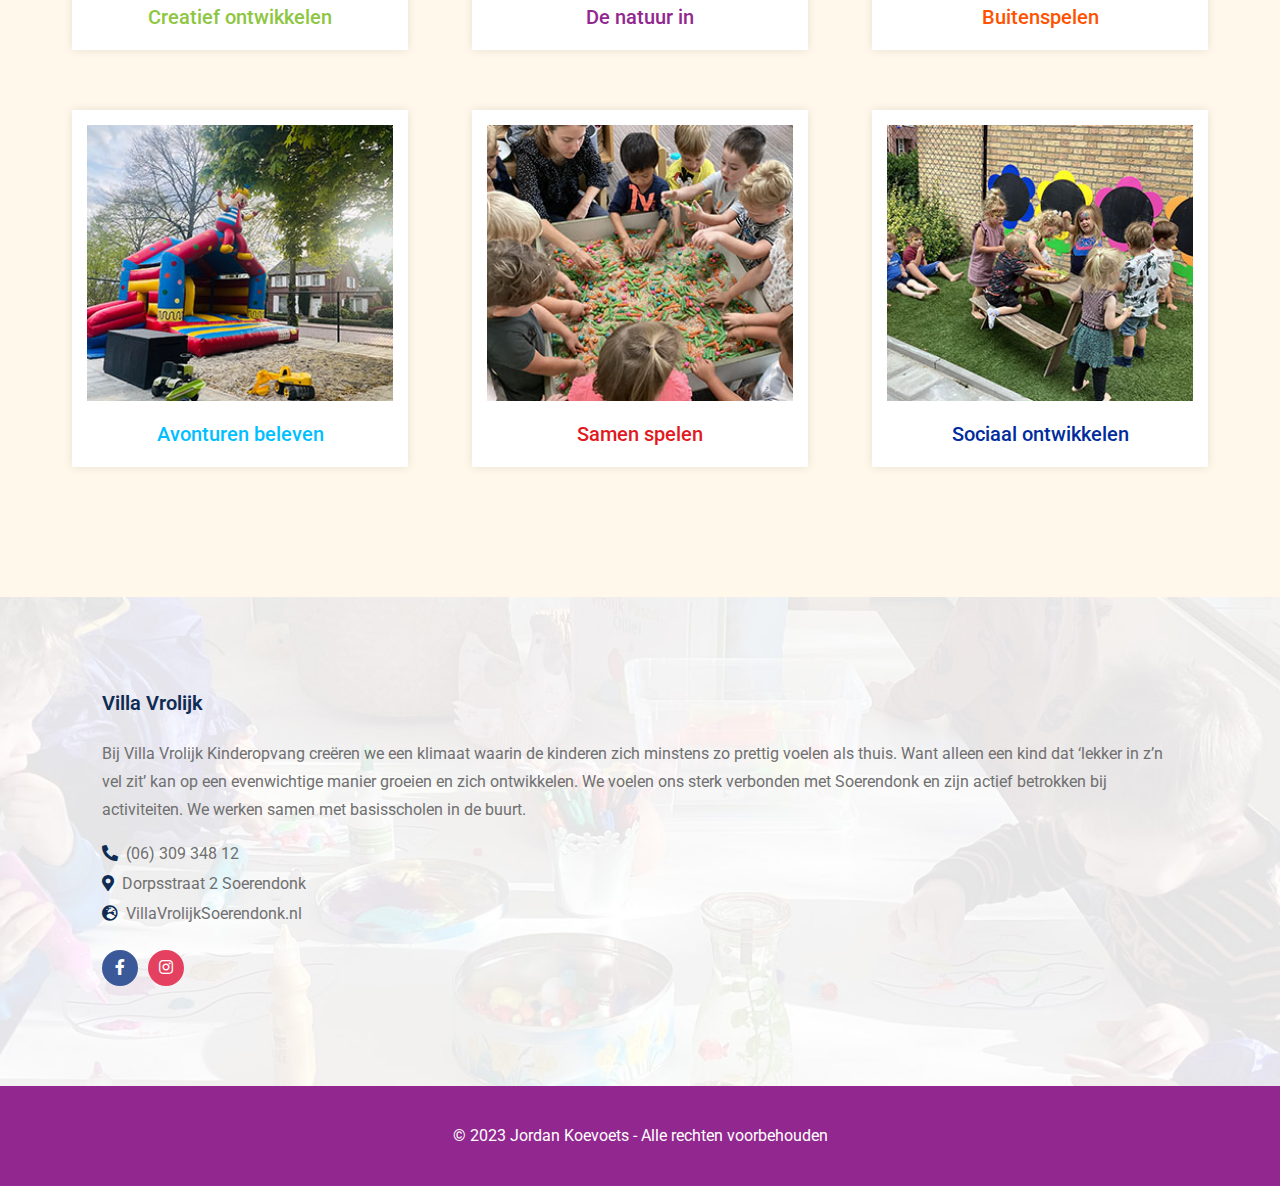
==== commit d91f66fa: "Aanpassen tijden informatie" ====
--- a/index.html
+++ b/index.html
@@ -44,7 +44,7 @@
                     <ul class="left">
                         <li>
                             <a href="../tijden">
-                                <i class="far fa-clock"></i> 07:00 - 19:00 Ma - Vr
+                                <i class="far fa-clock"></i> 07:00 - 18:00 Ma - Vr
                             </a>
                         </li>
                         <li>
